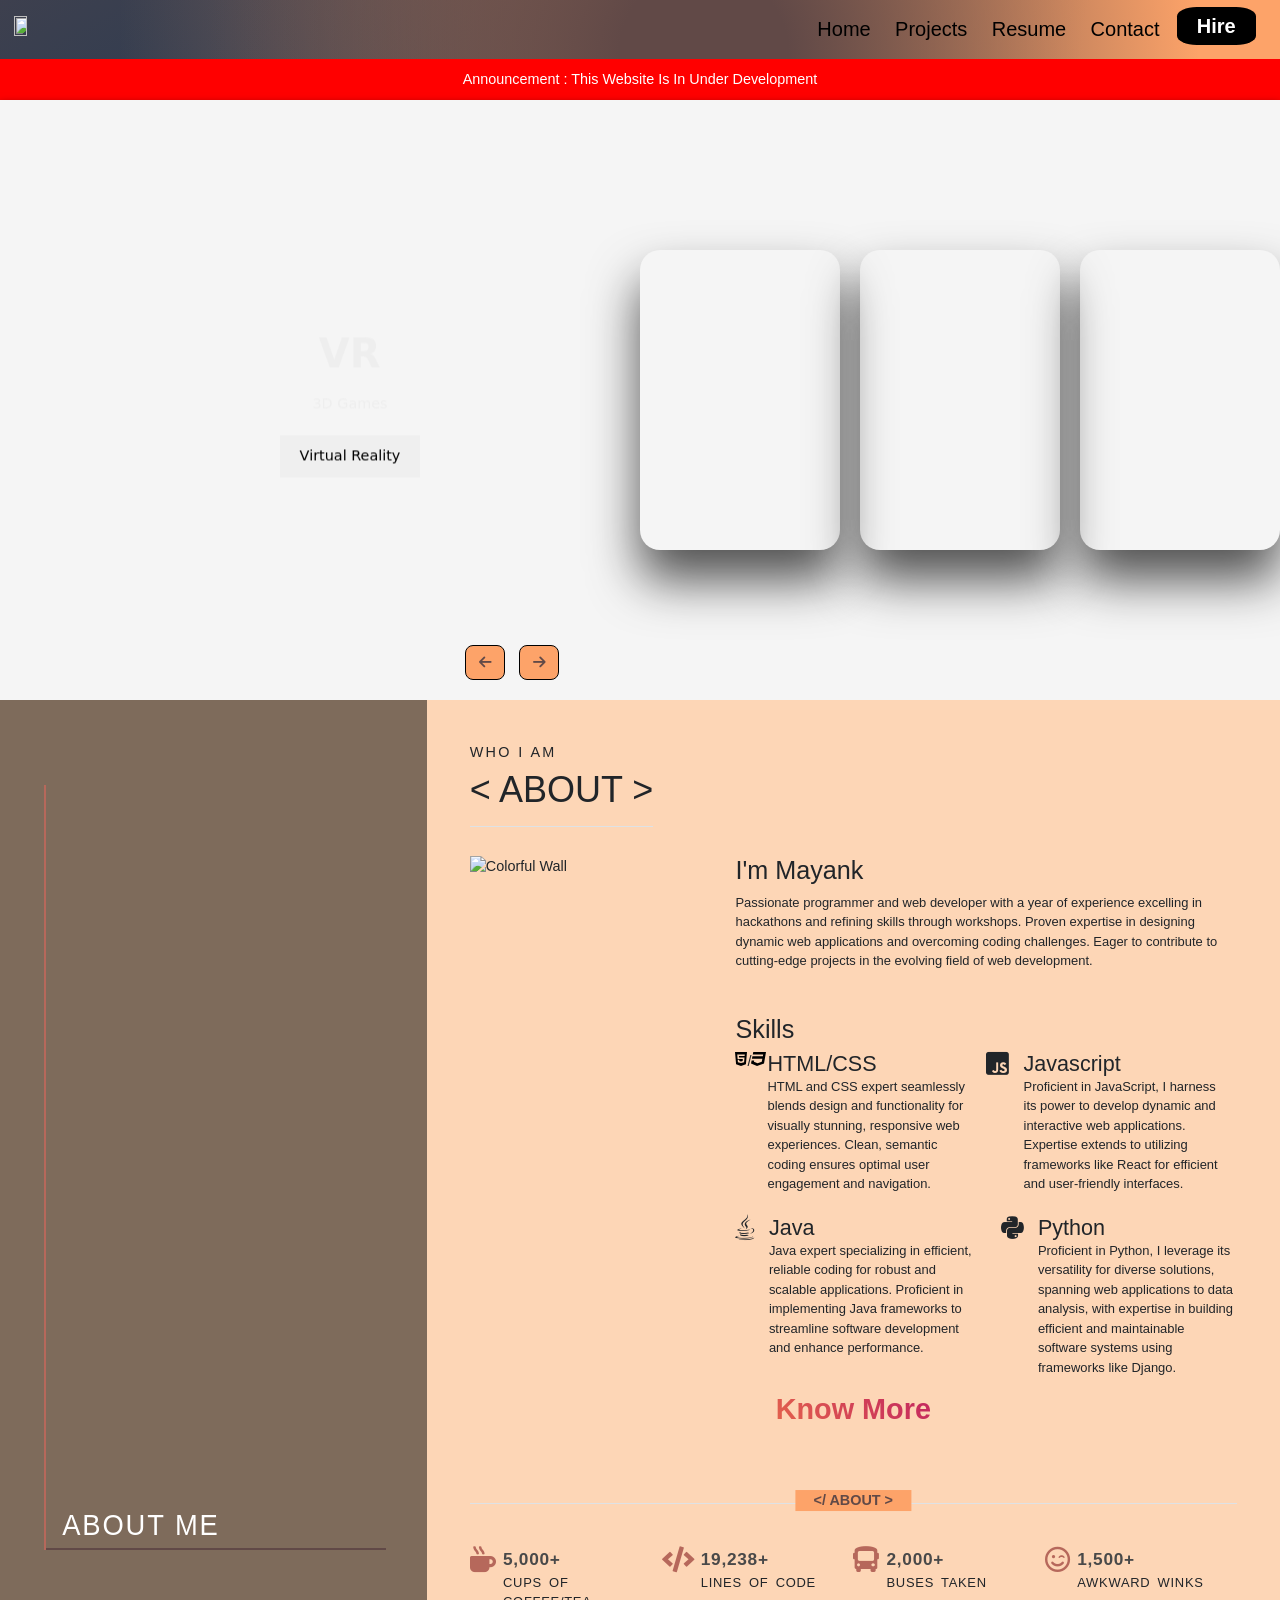
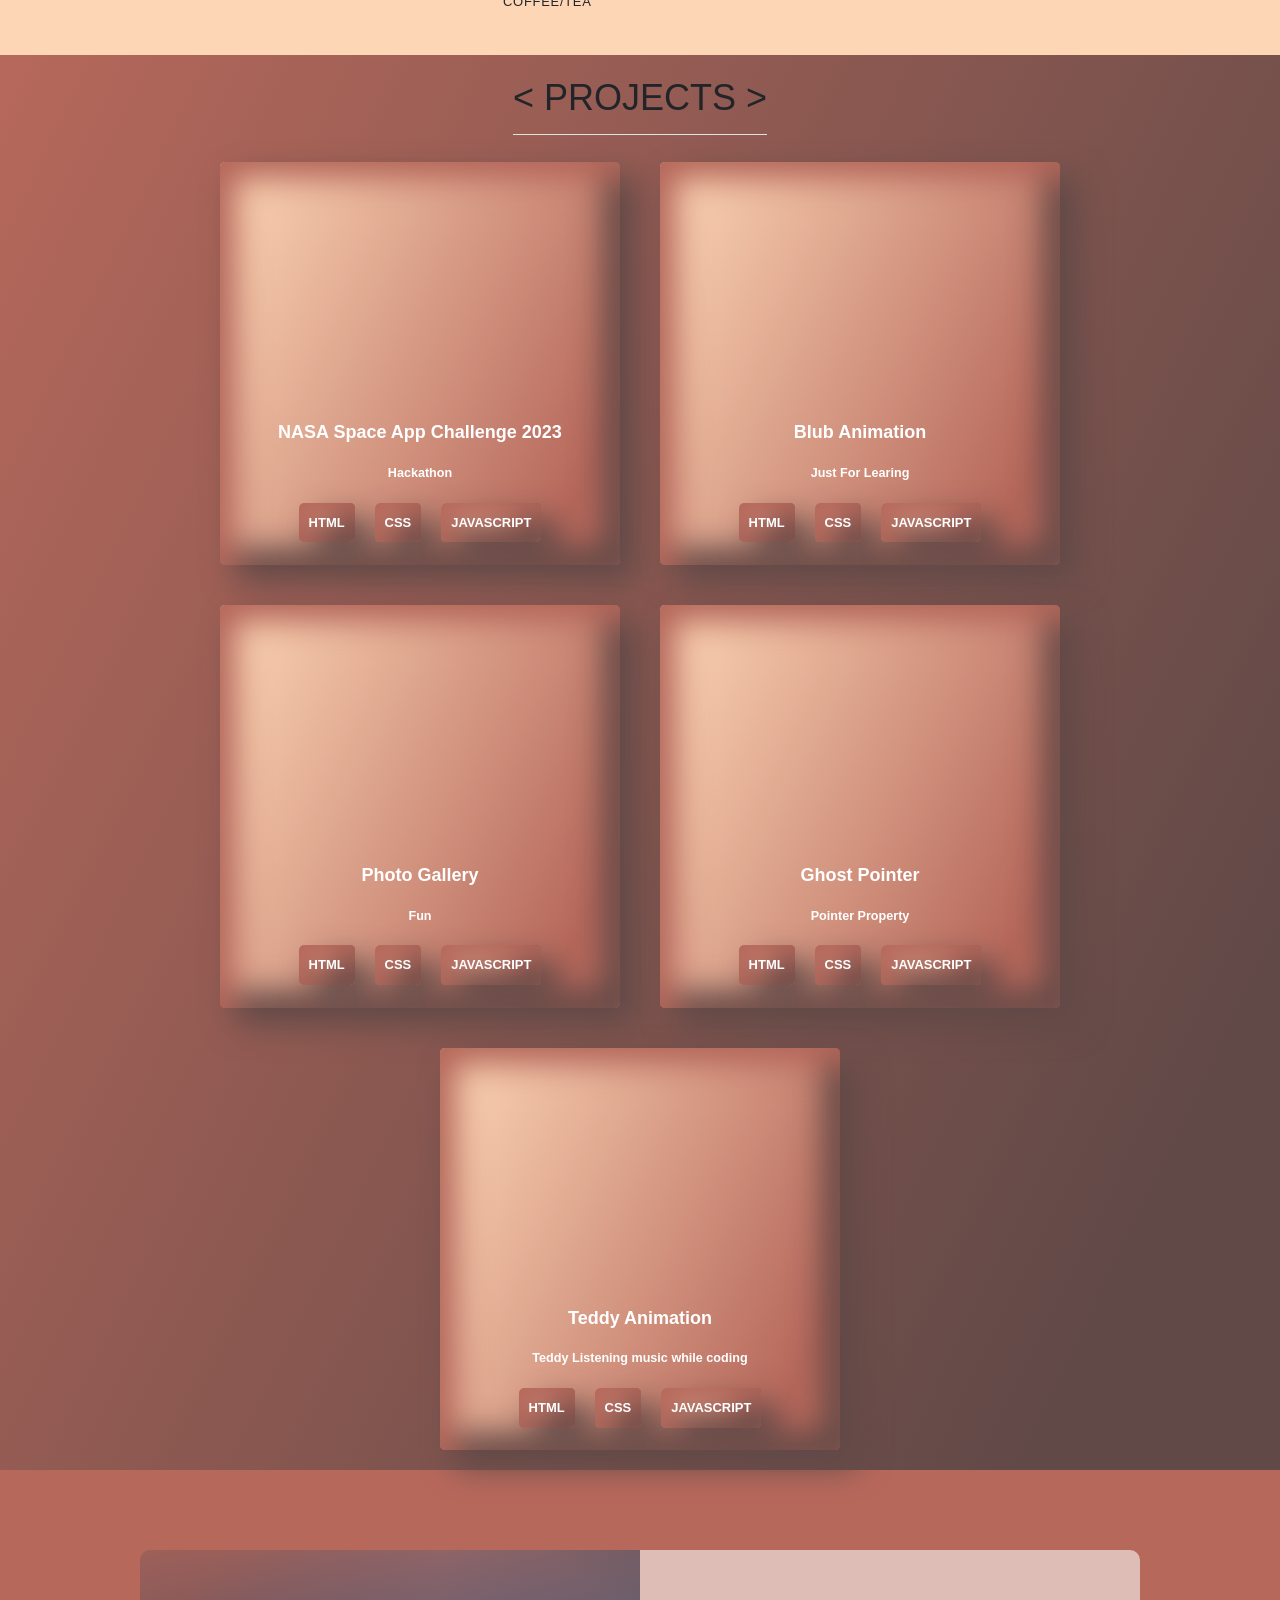
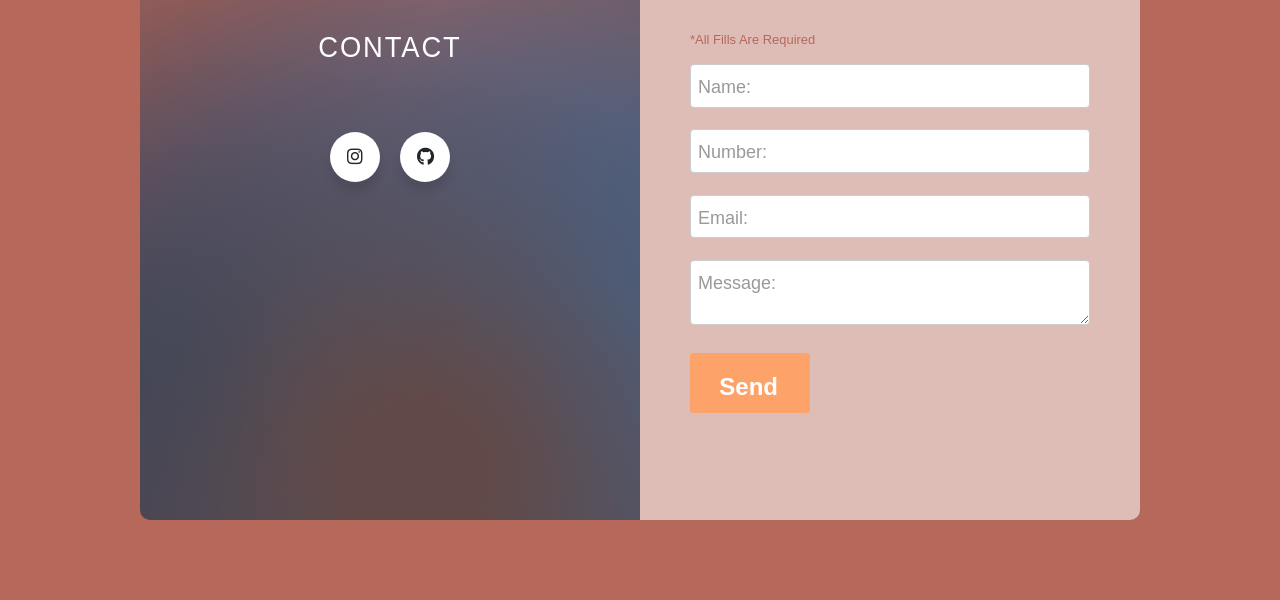
==== index.html @ 1cd072a1 "Add files via upload" ====
<!DOCTYPE html>
<html lang="en">

<head>
    <title>My Portfolio</title>
    <meta charset="UTF-8">
    <meta name="author" content="Mayank Kulkarni">
    <meta name="viewport" content="width=device-width, initial-scale=1.0">
    <link rel="stylesheet" href="/style.css">

    <meta name="description" content="Create an image slider with HTML, CSS and JavaScript" />
    <meta name="keywords" content="image slider, carousel, codepen, css, js" />

    <!--bootstrap mob _ lap _ desk _ tab  -->
    <link rel="stylesheet" href="https://maxcdn.bootstrapcdn.com/bootstrap/4.5.2/css/bootstrap.min.css">
    <script src="https://ajax.googleapis.com/ajax/libs/jquery/3.5.1/jquery.min.js"></script>
    <script src="https://cdnjs.cloudflare.com/ajax/libs/popper.js/1.16.0/umd/popper.min.js"></script>
    <script src="https://maxcdn.bootstrapcdn.com/bootstrap/4.5.2/js/bootstrap.min.js"></script>

    <link rel="stylesheet" href="https://cdnjs.cloudflare.com/ajax/libs/font-awesome/6.5.0/css/all.min.css"
        integrity="sha512-Avb2QiuDEEvB4bZJYdft2mNjVShBftLdPG8FJ0V7irTLQ8Uo0qcPxh4Plq7G5tGm0rU+1SPhVotteLpBERwTkw=="
        crossorigin="anonymous" referrerpolicy="no-referrer" />

    <!--for icons   -->
    <script src="https://kit.fontawesome.com/2389a535bb.js" crossorigin="anonymous"></script>
    <link rel="stylesheet" href="https://cdnjs.cloudflare.com/ajax/libs/font-awesome/5.15.3/css/all.min.css">

</head>

<body>
    <script src="/javascript/script.js"></script>

    <!-- loader -->
    <!-- <div class="content">
      <img src="https://picsum.photos/300/300/?random" />
    </div> -->

    <div class="loader-wrapper">
        <span class="loader"><span class="loader-inner"></span></span>
    </div>

    <script>
        $(window).on("load", function () {
            $(".loader-wrapper").fadeOut("slow");
        });
    </script>
    <!-- loader ends -->


    <nav class="navbar navbar-expand-md">
        <!-- Brand -->
        <img class="nav-image" src="/image/logo-black.png" <a class="navbar-brand" href="#"></a>

        <!-- Toggler/collapsible button -->
        <button style="color:black;" class="navbar-toggler" type="button" data-toggle="collapse"
            data-target="#collapsibleNavbar">
            <i class="fa-solid fa-bars"></i>
        </button>

        <!-- Navbar links -->
        <div class="collapse navbar-collapse" id="collapsibleNavbar" style="color:black;">
            <ul class="navbar-nav">
                <li class="nav-item">
                    <a class="nav-link" href="/h t m l/4 0 4.html">Home</a>
                </li>
                <li class="nav-item">
                    <a class="nav-link" href="/h t m l/4 0 4.html">Projects</a>
                </li>
                <!-- <li class="nav-item">
                    <a class="nav-link" href="/404.html">Blog</a>
                </li> -->
                <li class="nav-item">
                    <a class="nav-link" href="/h t m l/4 0 4.html">Resume</a>
                </li>
                <li class="nav-item">
                    <a class="nav-link" href="/h t m l/4 0 4.html">Contact</a>
                </li>
                <li class="nav-item" style="text-align: center;">
                    <a class="nav-link" href="/h t m l/4 0 4.html"
                        style="background-color: black;border-radius: 25%;padding:4px 20px;color:white;"><b>Hire</b></a>
                </li>
            </ul>
        </div>
    </nav>
    <!--a  -->
    <div id="hideDiv">
        Announcement : This Website Is In Under Development
    </div>


    <header>

        <!-- Video from coverr.co -->
        <!-- <video class="video-bg" autoplay muted loop>
            <source src="/video/VID_20231202_081015~2.mp4" type="video/mp4" />
            <source src="/video/VID_20231202_081015~2.mp4" type="video/webm" />
        </video> -->
        <div class="slider-overflow">
            <div class="container-slider">

                <div class="slide-slider">


                    <!-- <div class="item-slider" style="background-image: url(/image/head.jpg);">
                    <div class="content-slider">
                        <div class="name">Switzerland</div>
                        <div class="des">Black color wow</div>
                        <button>Web-Developer</button>
                    </div>
                </div> -->
                    <div class="item-slider" style="background-image: url(/image/head2.jpg);">
                        <div class="content-slider">
                            <div class="name">AI</div>
                            <div class="des">Machine Learning</div>
                            <button>Artificial Intelligence</button>
                        </div>
                    </div>
                    <div class="item-slider" style="background-image: url(/image/head3.jpg);">
                        <div class="content-slider">
                            <div class="name">VR</div>
                            <div class="des">3D Games</div>
                            <button>Virtual Reality</button>
                        </div>
                    </div>
                    <div class="item-slider" style="background-image: url(/image/head4.jpg);">
                        <div class="content-slider">
                            <div class="name">Python</div>
                            <div class="des">Task Automation/Website/Software/etc</div>
                            <button>Web-Developer</button>
                        </div>
                    </div>
                    <div class="item-slider" style="background-image: url(/image/head5.jpg">
                        <div class="content-slider">
                            <div class="name">Web-Development</div>
                            <div class="des">Front-End</div>
                            <button>Web-Development Front-End</button>
                        </div>
                    </div>
                    <div class="item-slider" style="background-image: url(/image/head6.jpg);">
                        <div class="content-slider">
                            <div class="name">Web-Development</div>
                            <div class="des">Back-End</div>
                            <button>Web-Development Back-End</button>
                        </div>
                    </div>
                    <div class="item-slider" style="background-image: url(/image/head6.jpeg);">
                        <div class="content-slider">
                            <div class="name">Java</div>
                            <div class="des">Chat Bot</div>
                            <!-- <button>Web-Developer</button> -->
                        </div>
                    </div>
                    <div class="item-slider" style="background-image: url(/image/head7.jpeg);">
                        <div class="content-slider">
                            <div class="name">Js</div>
                            <div class="des">Website/AI/etc</div>
                            <button>JavaScript</button>
                        </div>
                    </div>
                    <!-- <div class="item-slider" style="background-image: url(/image/head8.jpeg);">
                    <div class="content-slider">
                        <div class="name">Black Face</div>
                        <div class="des">Black color wow</div>
                        <button>Web-Developer</button>
                    </div>
                </div> -->

                </div>

                <div class="button-slider">
                    <button class="prev"><i class="fa-solid fa-arrow-left"></i></button>
                    <button class="next"><i class="fa-solid fa-arrow-right"></i></button>
                </div>

            </div>
            <script>
                let next = document.querySelector('.next')
                let prev = document.querySelector('.prev')

                next.addEventListener('click', function () {
                    let items = document.querySelectorAll('.item-slider')
                    document.querySelector('.slide-slider').appendChild(items[0])
                })

                prev.addEventListener('click', function () {
                    let items = document.querySelectorAll('.item-slider')
                    document.querySelector('.slide-slider').prepend(items[items.length - 1]) // here the length of items = 6
                })


                let autoSlideInterval;

                function startAutoSlide() {
                    autoSlideInterval = setInterval(function () {
                        let items = document.querySelectorAll('.item-slider')
                        document.querySelector('.slide-slider').appendChild(items[0])
                    }, 3000); // Change the interval as needed (in milliseconds)
                }

                function stopAutoSlide() {
                    clearInterval(autoSlideInterval);
                }

                // Start auto-slide when the page loads
                startAutoSlide();

                // Stop auto-slide when the user interacts with the slider
                document.querySelector('.slide-slider').addEventListener('mouseover', stopAutoSlide);
                document.querySelector('.slide-slider').addEventListener('mouseout', startAutoSlide);
            </script>
        </div>
    </header>



    <!-- about me -->
    <section class="about-section">
        <div class="container2-fluid p-0">
            <div class="row no-gutters position-relative">
                <div class="left-header d-none d-lg-block col-lg-3 col-xl-4">
                    <div class="v-center-box d-flex align-items-end text-uppercase">
                        <h2 class="mb-0">About Me</h2>
                    </div>
                </div>
                <div class="col-lg-9 col-xl-8">
                    <div class="main-content p-5">
                        <div class="main-header mb-4">
                            <h6 class="sub-heading text-uppercase d-block mb-2">Who I am</h6>
                            <h1 class="main-heading d-inline-block text-uppercase pb-3 border-bottom">&lt; About &gt;
                            </h1>
                        </div>

                        <div class="row mb-5">
                            <div class="mb-5 mb-sm-4 col-md-4">
                                <img src="/image/my-1.jpg" alt="Colorful Wall">
                            </div>
                            <div class="col-md-8">
                                <div class="about__text mb-5 mb-sm-4 mb-md-4">
                                    <h3>I'm Mayank</h3>
                                    <p class="m-0">Passionate programmer and web developer with
                                        a year of experience excelling in hackathons and refining
                                        skills through workshops. Proven expertise in designing
                                        dynamic web applications and overcoming coding
                                        challenges. Eager to contribute to cutting-edge projects
                                        in the evolving field of web development.</p>
                                </div>
                                <br>
                                <div class="about__skills">
                                    <h3>Skills</h3>
                                    <div class="row no-gutters mb-0 mb-sm-4">

                                        <div class="mb-4 mb-sm-0 pr-sm-3 col-sm-6">
                                            <div class="media">
                                                <svg xmlns="http://www.w3.org/2000/svg" height="16" width="12"
                                                    viewBox="0 0 384 512">
                                                    <!--!Font Awesome Free 6.5.1 by @fontawesome - https://fontawesome.com License - https://fontawesome.com/license/free Copyright 2023 Fonticons, Inc.-->
                                                    <path
                                                        d="M0 32l34.9 395.8L191.5 480l157.6-52.2L384 32H0zm308.2 127.9H124.4l4.1 49.4h175.6l-13.6 148.4-97.9 27v.3h-1.1l-98.7-27.3-6-75.8h47.7L138 320l53.5 14.5 53.7-14.5 6-62.2H84.3L71.5 112.2h241.1l-4.4 47.7z" />
                                                </svg>/<svg xmlns="http://www.w3.org/2000/svg" height="16" width="16"
                                                    viewBox="0 0 512 512">
                                                    <!--!Font Awesome Free 6.5.1 by @fontawesome - https://fontawesome.com License - https://fontawesome.com/license/free Copyright 2023 Fonticons, Inc.-->
                                                    <path
                                                        d="M480 32l-64 368-223.3 80L0 400l19.6-94.8h82l-8 40.6L210 390.2l134.1-44.4 18.8-97.1H29.5l16-82h333.7l10.5-52.7H56.3l16.3-82H480z" />
                                                </svg>
                                                <div class="media-body">
                                                    <h4 class="m-0">HTML/CSS</h4>
                                                    <p class="m-0">
                                                        HTML and CSS expert seamlessly blends design and
                                                        functionality for visually stunning, responsive
                                                        web experiences. Clean, semantic coding ensures
                                                        optimal user engagement and navigation.</p>
                                                </div>
                                            </div>
                                        </div>


                                        <div class="mb-4 mb-sm-0 pr-sm-3 col-sm-6">
                                            <div class="media">
                                                <i class="fab fa-js-square icon-18 mr-3"></i>
                                                <div class="media-body">
                                                    <h4 class="m-0">Javascript</h4>
                                                    <p class="m-0">Proficient in JavaScript, I harness its
                                                        power to develop dynamic and interactive web
                                                        applications. Expertise extends to utilizing
                                                        frameworks like React for efficient and user-friendly
                                                        interfaces.</p>
                                                </div>
                                            </div>
                                        </div>


                                    </div>

                                    <div class="row no-gutters mb-0 mb-sm-4">
                                        <div class="mb-4 mb-sm-0 pr-sm-3 col-sm-6">
                                            <div class="media">
                                                <i class="fa-brands fa-java icon-18 mr-3"></i>
                                                <div class="media-body">
                                                    <h4 class="m-0">Java</h4>
                                                    <p class="m-0">Java expert specializing in efficient, reliable
                                                        coding for robust and scalable applications. Proficient in
                                                        implementing Java frameworks to streamline software development
                                                        and enhance performance.</p>
                                                </div>
                                            </div>
                                        </div>
                                        <div class="mb-0 pl-sm-3 col-sm-6">
                                            <div class="media">
                                                <i class="fa-brands fa-python icon-18 mr-3"></i>
                                                <div class="media-body">
                                                    <h4 class="m-0">Python</h4>
                                                    <p class="m-0">
                                                        Proficient in Python, I leverage its versatility for diverse
                                                        solutions, spanning web applications to data analysis, with
                                                        expertise in building efficient and maintainable software
                                                        systems using frameworks like Django.
                                                    </p>
                                                </div>
                                            </div>
                                        </div>


                                    </div>
                                </div>
                            </div>
                            <div style="margin:auto;margin-top: -5%;">
                                <a href="/about.html" class="button b-red">Know More</a>
                                <style>
                                    .b-red,
                                    .b-red {
                                        background: rgba(234, 110, 72, 1);
                                        background: -moz-linear-gradient(45deg, rgba(234, 110, 72, 1) 0%, rgba(188, 26, 99, 1) 100%);
                                        background: -webkit-gradient(left bottom, right top, color-stop(0%, rgba(234, 110, 72, 1)), color-stop(100%, rgba(188, 26, 99, 1)));
                                        background: -webkit-linear-gradient(45deg, rgba(234, 110, 72, 1) 0%, rgba(188, 26, 99, 1) 100%);
                                        background: -o-linear-gradient(45deg, rgba(234, 110, 72, 1) 0%, rgba(188, 26, 99, 1) 100%);
                                        background: -ms-linear-gradient(45deg, rgba(234, 110, 72, 1) 0%, rgba(188, 26, 99, 1) 100%);
                                        background: linear-gradient(45deg, rgba(234, 110, 72, 1) 0%, rgba(188, 26, 99, 1) 100%);
                                        filter: progid:DXImageTransform.Microsoft.gradient(startColorstr='#ea6e48', endColorstr='#bc1a63', GradientType=1);
                                    }

                                    .button {
                                        display: inline-block;
                                        position: relative;
                                        border-radius: 3px;
                                        text-decoration: none;
                                        padding: .5em;
                                        margin: .5em;
                                        font-size: 2em;
                                        font-weight: bold;
                                        transition: all .5s;
                                        -webkit-background-clip: text;
                                        -webkit-text-fill-color: transparent;
                                    }

                                    .button:hover {
                                        text-shadow: 0px 0px 0px rgba(255, 255, 255, .75);
                                    }

                                    .button:hover:after {
                                        left: 100%;
                                        top: 100%;
                                        bottom: 100%;
                                        right: 100%;
                                    }

                                    .button:before {
                                        content: '';
                                        display: block;
                                        position: absolute;
                                        left: 0;
                                        top: 0;
                                        bottom: 0;
                                        right: 0;
                                        z-index: -1;
                                        border-radius: 5px;
                                        transition: all .5s;
                                    }

                                    .button:after {
                                        content: '';
                                        display: block;
                                        position: absolute;
                                        left: 2px;
                                        top: 2px;
                                        bottom: 2px;
                                        right: 2px;
                                        z-index: -1;
                                        border-radius: 5px;
                                        transition: all .5s;
                                    }

                                    /*END BASE BUTTON*/
                                    /*ROTATE*/
                                    .rot-360-noscoop:hover {
                                        filter: hue-rotate(360deg);
                                        transform: rotate(360deg);
                                    }

                                    .rot-135:hover {
                                        filter: hue-rotate(135deg);
                                    }

                                    .rot-90:hover {
                                        filter: hue-rotate(90deg);
                                    }

                                    /*END ROTATE*/
                                </style>
                            </div>
                        </div>

                        <div class="about-data">
                            <div class="row no-gutters pt-5 border-top">
                                <div class="mb-4 mb-md-0 pr-sm-3 p-md-0 col-sm-6 col-md-3">
                                    <div class="media">
                                        <i class="fas fa-mug-hot icon-18 mr-2"></i>
                                        <div class="media-body">
                                            <p class="data-number m-0 font-weight-bold">5,000+</p>
                                            <p class="m-0 text-uppercase">Cups of coffee/Tea</p>
                                        </div>
                                    </div>
                                </div>

                                <div class="mb-4 mb-md-0 pl-sm-3 p-md-0 col-sm-6 col-md-3">
                                    <div class="media">
                                        <i class="fas fa-code icon-18 mr-2"></i>
                                        <div class="media-body">
                                            <p class="data-number m-0 font-weight-bold">19,238+</p>
                                            <p class="m-0 text-uppercase">Lines of code</p>
                                        </div>
                                    </div>
                                </div>

                                <div class="mb-4 mb-md-0 pr-sm-3 p-md-0 col-sm-6 col-md-3">
                                    <div class="media">
                                        <i class="fas fa-bus icon-18 mr-2"></i>
                                        <div class="media-body">
                                            <p class="data-number m-0 font-weight-bold">2,000+</p>
                                            <p class="m-0 text-uppercase">Buses taken</p>
                                        </div>
                                    </div>
                                </div>

                                <div class="mb-4 mb-md-0 pl-sm-3 p-md-0 col-sm-6 col-md-3">
                                    <div class="media">
                                        <i class="far fa-smile-wink icon-18 mr-2"></i>
                                        <div class="media-body">
                                            <p class="data-number m-0 font-weight-bold">1,500+</p>
                                            <p class="m-0 text-uppercase">Awkward winks</p>
                                        </div>
                                    </div>
                                </div>
                            </div>
                        </div>
                    </div>
                </div>
            </div>
        </div>
    </section>


    <!--news   -->
    <!-- <header class="headera" id="home">
                            <div class="container flex" id="newsection2" style="">
                                <div class="texta">
                                    <h1 class="mb" style="" data-aos="zoom-out-right">

                                        <span></span> Fitness<br>
                                        <p style="font-size: 14px;color: #7faf27;">Unisex Gym</p>
                                    </h1>

                                    <p class="mb">
                                    <h3 data-aos="fade-up" data-aos-duration="3000">Start Your Transformation Journey</h3><br>
                                    <p data-aos="fade-up" data-aos-duration="3000">Get in shape and build strength at Hulk Fitness,<br> the
                                        leading gym conveniently located at the centre of Nashik</p>
                                    </p>
                                </div>

                                <div class="visual" data-aos="zoom-out-left" data-aos-duration="1800">
                                    <img src="/image/black-face.jpeg" alt="" />
                                </div>
                            </div>
                        </header>

                        <style>

                        </style> -->


    <!--  -->

    <!-- projects -->
    <div class="projects">

        <br>
        <h1 class="main-heading d-inline-block text-uppercase pb-3 border-bottom">&lt; Projects &gt;
        </h1>
        <br>
        <div class="product-container">




            <div class="product-card">
                <video class="miniiframe" autoplay muted loop height="250">
                    <source src="/video/nasa-web.mp4" type="video/mp4" />
                </video>
                <h3 class="product-name">NASA Space App Challenge 2023</h3>
                <p class="product-description">Hackathon</p>
                <div class="product-price">
                    <p class="des-background">HTML</p>
                    <p class="des-background">CSS</p>
                    <p class="des-background">JAVASCRIPT</p>
                </div>
                <!-- <button class="add-to-cart-button">Add to Cart</button> -->
            </div>





            <div class="product-card">
                <video class="miniiframe" autoplay muted loop height="250">
                    <source src="/video/Light-Bulbs.mp4" type="video/mp4" />
                </video>
                <h3 class="product-name">Blub Animation</h3>
                <p class="product-description">Just For Learing </p>
                <div class="product-price">
                    <p class="des-background">HTML</p>
                    <p class="des-background">CSS</p>
                    <p class="des-background">JAVASCRIPT</p>
                </div>
                <!-- <button class="add-to-cart-button">Add to Cart</button> -->
            </div>






            <div class="product-card">
                <video class="miniiframe" autoplay muted loop height="250">
                    <source src="/video/Photo-Gallery.mp4" type="video/mp4" />
                </video>
                <h3 class="product-name">Photo Gallery</h3>
                <p class="product-description">Fun</p>
                <div class="product-price">
                    <p class="des-background">HTML</p>
                    <p class="des-background">CSS</p>
                    <p class="des-background">JAVASCRIPT</p>
                </div>
                <!-- <button class="add-to-cart-button">Add to Cart</button> -->
            </div>






            <div class="product-card">
                <video class="miniiframe" autoplay muted loop height="250">
                    <source src="/video/Ghost-pointer.mp4" type="video/mp4" />
                </video>
                <h3 class="product-name">Ghost Pointer</h3>
                <p class="product-description">Pointer Property</p>
                <div class="product-price">
                    <p class="des-background">HTML</p>
                    <p class="des-background">CSS</p>
                    <p class="des-background">JAVASCRIPT</p>
                </div>
                <!-- <button class="add-to-cart-button">Add to Cart</button> -->
            </div>





            <div class="product-card">
                <video class="miniiframe" autoplay muted loop height="250">
                    <source src="/video/Cutiess.mp4" type="video/mp4" />
                </video>
                <h3 class="product-name">Teddy Animation</h3>
                <p class="product-description">Teddy Listening music while coding</p>
                <div class="product-price">
                    <p class="des-background">HTML</p>
                    <p class="des-background">CSS</p>
                    <p class="des-background">JAVASCRIPT</p>
                </div>

                <!-- <button class="add-to-cart-button">Add to Cart</button> -->
            </div>




        </div>

    </div>
    <!-- End #projects -->















    <!--contact form  -->
    <!-- connecting to google sheet -->
    <section id="contact">
        <div class="contact-box">
            <div class="contact-links">
                <h2>CONTACT</h2>
                <div class="links">
                    <ul class="wrapper">
                        <!-- <li class="icon facebook">
                            <span class="tooltip">Facebook</span>
                            <span><i class="fab fa-facebook-f"></i></span>
                        </li> -->
                        <!-- <li class="icon twitter">
                            <span class="tooltip">Twitter</span>
                            <span><i class="fab fa-twitter"></i></span>
                        </li> -->
                        <li class="icon instagram">
                            <span class="tooltip">Instagram</span>
                            <span><i class="fab fa-instagram"></i></span>
                        </li>
                        <li class="icon github">
                            <span class="tooltip">Github</span>
                            <span><i class="fab fa-github"></i></span>
                        </li>
                        <!-- <li class="icon youtube">
                            <span class="tooltip">Youtube</span>
                            <span><i class="fab fa-youtube"></i></span>
                        </li> -->
                    </ul>
                </div>
            </div>
            <div class="contact-form-wrapper">
                <form method="post"
                    action="https://script.google.com/macros/s/AKfycbz3RBZ1AFLpLru2AJV7ikt9gxumPbgsKkBOf5SFwBavPl4-Lk7_MYKRC795fRCeOEGv/exec"
                    name="contact-form">
                    <p style="color:#b6685b ;">*All Fills Are Required</p>
                    <div class="form-item">
                        <input type="text" name="your-name" required>
                        <label>Name:</label>
                    </div><br>
                    <div class="form-item">
                        <input type="text" name="your-number" required>
                        <label>Number:</label>
                    </div><br>
                    <div class="form-item">
                        <input type="email" name="your-email" required>
                        <label>Email:</label>
                    </div><br>
                    <div class="form-item">
                        <textarea class="" name="message" required></textarea>
                        <label>Message:</label>
                    </div><br>
                    <button class="loading-button" type="submit"><span>Send</span></button>

                    <script>const button = document.getElementsByClassName("loading-button")[0];
                        button.addEventListener("click", function () {
                            button.classList.add("loading");
                            // simulate getting something from the server
                            setTimeout(function () {
                                button.classList.remove("loading");
                                button.classList.add("success");

                                setTimeout(function () {
                                    button.classList.remove("success");
                                }, 2000);
                            }, 3000);
                        });</script>
                </form>
            </div>
        </div>
    </section>

    <script src="/javascript/Google Sheet.js"></script>


    <!-- <blockquote class="instagram-media" data-instgrm-captioned data-instgrm-permalink="https://www.instagram.com/p/Ct6xo6lt3IQ/?utm_source=ig_embed&amp;utm_campaign=loading" data-instgrm-version="14" style=" background:#FFF; border:0; border-radius:3px; box-shadow:0 0 1px 0 rgba(0,0,0,0.5),0 1px 10px 0 rgba(0,0,0,0.15); margin: 1px; max-width:540px; min-width:326px; padding:0; width:99.375%; width:-webkit-calc(100% - 2px); width:calc(100% - 2px);"><div style="padding:16px;"> <a href="https://www.instagram.com/p/Ct6xo6lt3IQ/?utm_source=ig_embed&amp;utm_campaign=loading" style=" background:#FFFFFF; line-height:0; padding:0 0; text-align:center; text-decoration:none; width:100%;" target="_blank"> <div style=" display: flex; flex-direction: row; align-items: center;"> <div style="background-color: #F4F4F4; border-radius: 50%; flex-grow: 0; height: 40px; margin-right: 14px; width: 40px;"></div> <div style="display: flex; flex-direction: column; flex-grow: 1; justify-content: center;"> <div style=" background-color: #F4F4F4; border-radius: 4px; flex-grow: 0; height: 14px; margin-bottom: 6px; width: 100px;"></div> <div style=" background-color: #F4F4F4; border-radius: 4px; flex-grow: 0; height: 14px; width: 60px;"></div></div></div><div style="padding: 19% 0;"></div> <div style="display:block; height:50px; margin:0 auto 12px; width:50px;"><svg width="50px" height="50px" viewBox="0 0 60 60" version="1.1" xmlns="https://www.w3.org/2000/svg" xmlns:xlink="https://www.w3.org/1999/xlink"><g stroke="none" stroke-width="1" fill="none" fill-rule="evenodd"><g transform="translate(-511.000000, -20.000000)" fill="#000000"><g><path d="M556.869,30.41 C554.814,30.41 553.148,32.076 553.148,34.131 C553.148,36.186 554.814,37.852 556.869,37.852 C558.924,37.852 560.59,36.186 560.59,34.131 C560.59,32.076 558.924,30.41 556.869,30.41 M541,60.657 C535.114,60.657 530.342,55.887 530.342,50 C530.342,44.114 535.114,39.342 541,39.342 C546.887,39.342 551.658,44.114 551.658,50 C551.658,55.887 546.887,60.657 541,60.657 M541,33.886 C532.1,33.886 524.886,41.1 524.886,50 C524.886,58.899 532.1,66.113 541,66.113 C549.9,66.113 557.115,58.899 557.115,50 C557.115,41.1 549.9,33.886 541,33.886 M565.378,62.101 C565.244,65.022 564.756,66.606 564.346,67.663 C563.803,69.06 563.154,70.057 562.106,71.106 C561.058,72.155 560.06,72.803 558.662,73.347 C557.607,73.757 556.021,74.244 553.102,74.378 C549.944,74.521 548.997,74.552 541,74.552 C533.003,74.552 532.056,74.521 528.898,74.378 C525.979,74.244 524.393,73.757 523.338,73.347 C521.94,72.803 520.942,72.155 519.894,71.106 C518.846,70.057 518.197,69.06 517.654,67.663 C517.244,66.606 516.755,65.022 516.623,62.101 C516.479,58.943 516.448,57.996 516.448,50 C516.448,42.003 516.479,41.056 516.623,37.899 C516.755,34.978 517.244,33.391 517.654,32.338 C518.197,30.938 518.846,29.942 519.894,28.894 C520.942,27.846 521.94,27.196 523.338,26.654 C524.393,26.244 525.979,25.756 528.898,25.623 C532.057,25.479 533.004,25.448 541,25.448 C548.997,25.448 549.943,25.479 553.102,25.623 C556.021,25.756 557.607,26.244 558.662,26.654 C560.06,27.196 561.058,27.846 562.106,28.894 C563.154,29.942 563.803,30.938 564.346,32.338 C564.756,33.391 565.244,34.978 565.378,37.899 C565.522,41.056 565.552,42.003 565.552,50 C565.552,57.996 565.522,58.943 565.378,62.101 M570.82,37.631 C570.674,34.438 570.167,32.258 569.425,30.349 C568.659,28.377 567.633,26.702 565.965,25.035 C564.297,23.368 562.623,22.342 560.652,21.575 C558.743,20.834 556.562,20.326 553.369,20.18 C550.169,20.033 549.148,20 541,20 C532.853,20 531.831,20.033 528.631,20.18 C525.438,20.326 523.257,20.834 521.349,21.575 C519.376,22.342 517.703,23.368 516.035,25.035 C514.368,26.702 513.342,28.377 512.574,30.349 C511.834,32.258 511.326,34.438 511.181,37.631 C511.035,40.831 511,41.851 511,50 C511,58.147 511.035,59.17 511.181,62.369 C511.326,65.562 511.834,67.743 512.574,69.651 C513.342,71.625 514.368,73.296 516.035,74.965 C517.703,76.634 519.376,77.658 521.349,78.425 C523.257,79.167 525.438,79.673 528.631,79.82 C531.831,79.965 532.853,80.001 541,80.001 C549.148,80.001 550.169,79.965 553.369,79.82 C556.562,79.673 558.743,79.167 560.652,78.425 C562.623,77.658 564.297,76.634 565.965,74.965 C567.633,73.296 568.659,71.625 569.425,69.651 C570.167,67.743 570.674,65.562 570.82,62.369 C570.966,59.17 571,58.147 571,50 C571,41.851 570.966,40.831 570.82,37.631"></path></g></g></g></svg></div><div style="padding-top: 8px;"> <div style=" color:#3897f0; font-family:Arial,sans-serif; font-size:14px; font-style:normal; font-weight:550; line-height:18px;">View this post on Instagram</div></div><div style="padding: 12.5% 0;"></div> <div style="display: flex; flex-direction: row; margin-bottom: 14px; align-items: center;"><div> <div style="background-color: #F4F4F4; border-radius: 50%; height: 12.5px; width: 12.5px; transform: translateX(0px) translateY(7px);"></div> <div style="background-color: #F4F4F4; height: 12.5px; transform: rotate(-45deg) translateX(3px) translateY(1px); width: 12.5px; flex-grow: 0; margin-right: 14px; margin-left: 2px;"></div> <div style="background-color: #F4F4F4; border-radius: 50%; height: 12.5px; width: 12.5px; transform: translateX(9px) translateY(-18px);"></div></div><div style="margin-left: 8px;"> <div style=" background-color: #F4F4F4; border-radius: 50%; flex-grow: 0; height: 20px; width: 20px;"></div> <div style=" width: 0; height: 0; border-top: 2px solid transparent; border-left: 6px solid #f4f4f4; border-bottom: 2px solid transparent; transform: translateX(16px) translateY(-4px) rotate(30deg)"></div></div><div style="margin-left: auto;"> <div style=" width: 0px; border-top: 8px solid #F4F4F4; border-right: 8px solid transparent; transform: translateY(16px);"></div> <div style=" background-color: #F4F4F4; flex-grow: 0; height: 12px; width: 16px; transform: translateY(-4px);"></div> <div style=" width: 0; height: 0; border-top: 8px solid #F4F4F4; border-left: 8px solid transparent; transform: translateY(-4px) translateX(8px);"></div></div></div> <div style="display: flex; flex-direction: column; flex-grow: 1; justify-content: center; margin-bottom: 24px;"> <div style=" background-color: #F4F4F4; border-radius: 4px; flex-grow: 0; height: 14px; margin-bottom: 6px; width: 224px;"></div> <div style=" background-color: #F4F4F4; border-radius: 4px; flex-grow: 0; height: 14px; width: 144px;"></div></div></a><p style=" color:#c9c8cd; font-family:Arial,sans-serif; font-size:14px; line-height:17px; margin-bottom:0; margin-top:8px; overflow:hidden; padding:8px 0 7px; text-align:center; text-overflow:ellipsis; white-space:nowrap;"><a href="https://www.instagram.com/p/Ct6xo6lt3IQ/?utm_source=ig_embed&amp;utm_campaign=loading" style=" color:#c9c8cd; font-family:Arial,sans-serif; font-size:14px; font-style:normal; font-weight:normal; line-height:17px; text-decoration:none;" target="_blank">A post shared by @mayank_2310_k</a></p></div></blockquote> <script async src="//www.instagram.com/embed.js"></script> -->
    <!-- 
    <main class="subscribe">
      <div class="subscribe-card">
        <h2>Stay up to date!</h2>
        <p>
          Subscribe to our weekly newsletter for <br />
          the latest news and tips.
        </p>

        <form class="form-email" action="https://formsubmit.co/mac.1023.k@gmail.com" method="POST">
           
             <input type="email" name="email" placeholder="Gmail" required>

          <p role="alert" class="error-message">
            *Please enter a valid email address!
          </p>

          <input type="submit" class="send-button" >

        </form>
      </div>
    </main> -->















</body>



</html>
---- style.css ----
/* loader */
.content {
    display: flex;
    justify-content: center;
    align-items: center;
    width: 100%;
    height: 100%;
    /* overflow: hidden;
    position: fixed; */
}

.loader-wrapper {
    z-index: 1; 
    width: 100%;
    height: 100%;
    position: fixed;
    top: 0;
    left: 0;
    background: url("image/black-face.jpeg");
    background-repeat: no-repeat;
    background-size: 100% 100%;
    background-position: center; 
    display: flex;
    justify-content: center;
    align-items: center;
}



@media only screen and (max-width: 600px) {
    .loader-wrapper {
        background: url("image/ezgif.com-video-to-gif.gif");
    }
}



.loader {
    display: inline-block;
    width: 30px;
    height: 30px;
    position: relative;
    border: 4px solid #Fff;
    animation: loader 1s infinite ease;
}

.loader-inner {
    vertical-align: top;
    display: inline-block;
    width: 100%;
    background-color: #fff;
    animation: loader-inner 1s infinite ease-in;
}

@keyframes loader {
    0% {
        transform: rotate(0deg);
    }

    25% {
        transform: rotate(180deg);
    }

    50% {
        transform: rotate(180deg);
    }

    75% {
        transform: rotate(360deg);
    }

    100% {
        transform: rotate(360deg);
    }
}

@keyframes loader-inner {
    0% {
        height: 0%;
    }

    25% {
        height: 0%;
    }

    50% {
        height: 100%;
    }

    75% {
        height: 100%;
    }

    100% {
        height: 0%;
    }
}

/* loader ends */


figure {
    margin: 0
}


figcaption {
    font-family: "Inria Sans";
    color: #555;
}


/* Deomo code */


p {
    font-size: 0.9rem;
}

h1 {
    font-size: 0.5rem;
}

h2 {
    font-size: 0.5rem;
}

figcaption {
    font-size: 0.8rem;
}



@media screen and (min-width: 768px) {
    html {
        font-size: 110%;
    }
}

@media screen and (min-width: 1024px) {
    html {
        font-size: 120%;
    }
}

@media screen and (min-width: 1200px) {
    html {
        font-size: 90%;
    }
}










/* color codes #614947 #b6685b #fda369 #fdd6b6 */
/* navbar code */
.navbar-nav .nav-link {
    color: black;
}

.navbar {
    background:
        radial-gradient(circle at 55% 92%, #614947 0 12%, transparent 70.2%),
        radial-gradient(circle at 94% 72%, #fda369 0 10%, transparent 90.2%),
        radial-gradient(circle at 20% max(78%, 350px), #263a53 0 7%, transparent 90.2%),
        radial-gradient(circle at 0% 0%, #614947 0 40%, transparent 90.2%),
        #614947;
}

.navbar-nav .nav-link:hover {
    color: #ffffff;
}

.nav-image {
    width: 10%;
    height: 2%;
}

li {
    font-size: 20px;
    margin-right: 10px;
}

.navbar-nav {
    margin-left: auto;
}

@media only screen and (max-width: 600px) {
    .nav-image {
        width: 25%;
    }
}





/* background video player code */
:root {
    /* font-size: 10px; */
    --fullGrid: 1 / 1 / -1 / -1;
}

body {
    font-family: "Montserrat", Arial, sans-serif;
    background-color: #fcfcfc;
}

header {
    display: grid;
    grid-template-rows: 100vh;
    overflow: hidden;
    box-shadow: 0 0.2em 0.5em rgba(0, 0, 0, 0.5);
}

.video-bg {
    grid-area: var(--fullGrid);
    min-width: 100%;
    min-height: 100%;
    object-fit: cover;
    z-index: -1;
}

.video-bg::-webkit-media-controls {
    display: none !important;
}

.video-overlay {
    grid-area: var(--fullGrid);
    display: grid;
    justify-content: center;
    align-content: center;
    text-align: center;
    background-color: rgba(0, 0, 0, 0.55);
}

::-moz-selection {
    background-color: rgba(0, 0, 0, 0.75);
    color: #fff;
}

::selection {
    background-color: rgba(0, 0, 0, 0.75);
    color: #fff;
}


/* announcement */
#hideDiv {
    background: red;
    width: 100%;
    margin: 0 auto;
    color: #fff;
    padding: 10px;
    text-align: center;
}

/* announcement ends */

/* contact */
#contact {
    background-color: #b6685b;
    display: flex;
    justify-content: center;
    align-items: center;
}

.contact-box {
    width: clamp(100px, 90%, 1000px);
    margin: 80px 50px;
    display: flex;
    flex-wrap: wrap;
}

.contact-links,
.contact-form-wrapper {
    width: 50%;
    padding: 8% 5% 10% 5%;
}


.contact-links {
    background-color: #614947;
    background:
        radial-gradient(circle at 55% 92%, #614947 0 12%, transparent 70.2%),
        radial-gradient(circle at 94% 72%, #426691 0 10%, transparent 90.2%),
        radial-gradient(circle at 20% max(78%, 350px), #263a53 0 7%, transparent 90.2%),
        radial-gradient(circle at 0% 0%, #b6685b 0 40%, transparent 90.2%),
        #614947;
    border-radius: 10px 0 0 10px;
}

.contact-form-wrapper {
    background-color: #ffffff8f;
    border-radius: 0 10px 10px 0;
}

@media only screen and (max-width: 800px) {

    .contact-links,
    .contact-form-wrapper {
        width: 100%;
    }

    .contact-links {
        border-radius: 10px 10px 0 0;
    }

    .contact-form-wrapper {
        border-radius: 0 0 10px 10px;
    }
}

@media only screen and (max-width: 400px) {
    .contact-box {
        width: 95%;
        margin: 8% 5%;
    }
}

h2 {
    font-family: 'Arimo', sans-serif;
    color: #fff;
    font-size: clamp(30px, 6vw, 60px);
    letter-spacing: 2px;
    text-align: center;
    transform: scale(.95, 1);
}

.links {
    display: flex;
    flex-wrap: wrap;
    justify-content: center;
    padding-top: 50px;
}

.link {
    margin: 10px;
    cursor: pointer;
}


.form-item {
    position: relative;
}

label,
input,
textarea {
    font-family: 'Poppins', sans-serif;
}

label {
    position: absolute;
    top: 10px;
    left: 2%;
    color: #999;
    font-size: clamp(14px, 1.5vw, 18px);
    pointer-events: none;
    user-select: none;
}

input,
textarea {
    width: 100%;
    outline: 0;
    border: 1px solid #ccc;
    border-radius: 4px;
    margin-bottom: 20px;
    padding: 12px;
    font-size: clamp(15px, 1.5vw, 18px);
}

input:focus+label,
input:valid+label,
textarea:focus+label,
textarea:valid+label {
    font-size: clamp(13px, 1.3vw, 16px);
    color: #777;
    top: -20px;
    transition: all .225s ease;
}

@media only screen and (max-width: 800px) {
    h2 {
        font-size: clamp(40px, 10vw, 60px);
    }
}

@media only screen and (max-width: 400px) {
    h2 {
        font-size: clamp(30px, 12vw, 60px);
    }

    .links {
        padding-top: 30px;
    }
}








/* icons */
.wrapper {
    display: inline-flex;
    list-style: none;
}

.wrapper .icon {
    position: relative;
    background: #ffffff;
    border-radius: 50%;
    padding: 15px;
    margin: 10px;
    width: 50px;
    height: 50px;
    font-size: 18px;
    display: flex;
    justify-content: center;
    align-items: center;
    flex-direction: column;
    box-shadow: 0 10px 10px rgba(0, 0, 0, 0.1);
    cursor: pointer;
    transition: all 0.2s cubic-bezier(0.68, -0.55, 0.265, 1.55);
}

.wrapper .tooltip {
    position: absolute;
    top: 0;
    font-size: 14px;
    background: #ffffff;
    color: #ffffff;
    padding: 5px 8px;
    border-radius: 5px;
    box-shadow: 0 10px 10px rgba(0, 0, 0, 0.1);
    opacity: 0;
    pointer-events: none;
    transition: all 0.3s cubic-bezier(0.68, -0.55, 0.265, 1.55);
}

.wrapper .tooltip::before {
    position: absolute;
    content: "";
    height: 8px;
    width: 8px;
    background: #ffffff;
    bottom: -3px;
    left: 50%;
    transform: translate(-50%) rotate(45deg);
    transition: all 0.3s cubic-bezier(0.68, -0.55, 0.265, 1.55);
}

.wrapper .icon:hover .tooltip {
    top: -45px;
    opacity: 1;
    visibility: visible;
    pointer-events: auto;
}

.wrapper .icon:hover span,
.wrapper .icon:hover .tooltip {
    text-shadow: 0px -1px 0px rgba(0, 0, 0, 0.1);
}

.wrapper .facebook:hover,
.wrapper .facebook:hover .tooltip,
.wrapper .facebook:hover .tooltip::before {
    background: #1877F2;
    color: #ffffff;
}

.wrapper .twitter:hover,
.wrapper .twitter:hover .tooltip,
.wrapper .twitter:hover .tooltip::before {
    background: #1DA1F2;
    color: #ffffff;
}

.wrapper .instagram:hover,
.wrapper .instagram:hover .tooltip,
.wrapper .instagram:hover .tooltip::before {
    background: #E4405F;
    color: #ffffff;
}

.wrapper .github:hover,
.wrapper .github:hover .tooltip,
.wrapper .github:hover .tooltip::before {
    background: #333333;
    color: #ffffff;
}

.wrapper .youtube:hover,
.wrapper .youtube:hover .tooltip,
.wrapper .youtube:hover .tooltip::before {
    background: #CD201F;
    color: #ffffff;
}







/* contact form */
/* * {
    box-sizing: border-box;
    padding: 0;
    margin: 0;
    font-family: 'poppins', sans-serif;
    font-size: 18px;
} */

img {
    max-width: 100%;
}

.container {
    width: 500px;
    padding: 30px;
    border: 1px solid #eeeeee;
    border-radius: 10px;
    background-color: #b6685b;
}

/* h4 {
    margin-bottom: 10px;
    font-size: 24px;
    color: white;
} */

input {
    width: 100%;
    padding: 10px;
    margin-bottom: 10px;
}

textarea {
    width: 100%;
    padding: 10px;
}

#submit {
    border: none;
    background-color: orangered;
    color: white;
    width: 200px;
    margin-top: 10px;
    border-radius: 5px;
}

#submit:hover {
    background-color: #333333;
}

/* contact submit button animation */
.loading-button {
    font-size: 24px;
    border: none;
    background: #fda369;
    border-radius: 3px;
    color: white;
    font-weight: bold;
    height: 60px;
    width: 120px;
    cursor: pointer;
    transition: 0.2s;
    position: relative;
    overflow: hidden;
}

.loading-button:hover span {
    transform: translateY(-3px);
}

.loading-button:focus {
    outline: none;
}

.loading-button span {
    position: absolute;
    right: 32px;
    top: 16px;
    transition: 0.3s;
    transition-delay: 0.1s;

}

.loading-button.loading span {
    top: -50px;
    right: 0;
    display: none;
}

.loading-button.success span {
    top: -50px;
}

.loading-button.success {
    pointer-events: none;
}

.loading-button.loading {
    width: 60px;
    border-radius: 50%;
    animation: bounce 1s infinite;
    pointer-events: none;
}


.loading-button:after {
    position: absolute;
    content: "✔";
    color: transparent;
    text-shadow: 0 0 0 white;
    display: block;
    top: 60px;
    left: 50px;
    transition: 0.3s;
    transition-delay: 0.1s;
}

.loading-button.success:after {
    top: 12px;
    left: 50px;
}

@keyframes bounce {

    0%,
    20%,
    50%,
    80%,
    100% {
        transform: translateY(0);
        height: 60px;
    }

    40% {
        transform: translateY(-30px);
        height: 68px;
    }

    60% {
        transform: translateY(-15px);
        height: 68px;

    }
}




/* color codes #614947 #b6685b #fda369 #fdd6b6 */
/* about me */
.about-section {
    width: 100%;
    background-color: #fdd6b6;
}

.left-header {
    position: sticky;
    top: 0;
    left: 0;
    color: #614947;
    height: 100vh;
    width: 100%;
    max-width: 100%;
    background-image: linear-gradient(to bottom, rgba(0, 0, 0, .5), rgba(0, 0, 0, .5)), url('/image/ezgif.com-video-to-gif.gif');
    background-size: cover;
    padding: 4rem;
}

.left-header::before {
    background-color: #614947;
    position: absolute;
    content: '';
    bottom: 50px;
    left: 30px;
    margin: 0 1rem;
    width: 80%;
    height: 2px;
}

.left-header::after {
    background-color: #b6685b;
    position: absolute;
    content: '';
    bottom: 50px;
    left: 30px;
    margin: 0 1rem;
    height: 80%;
    width: 2px;
}

.left-header h2 {
    margin-left: 4rem;
}

.v-center-box {
    min-height: 100%;
}

.sub-heading {
    /* font-size: .8rem; */
    font-weight: 400;
    letter-spacing: .15rem;
    word-spacing: .05rem;
}

.about-data {
    position: relative;
}

.about-data::before {
    position: absolute;
    content: '\003c/ ABOUT \003e';
    top: 0;
    left: 50%;
    transform: translate(-50%, -60%);
    text-align: center;
    /* font-size: .8rem; */
    font-weight: 900;
    /* color codes #614947 #b6685b #fda369 #fdd6b6 */
    color: #614947;
    background-color: #fda369;
    width: 8rem;
}


.about-data i {
    /* color codes #614947 #b6685b #fda369 #fdd6b6 */
    color: #b6685b;
}

.about-data p {
    /* font-size: .7rem; */
    letter-spacing: .05rem;
    word-spacing: .2rem;
}

.about-data .data-number {
    /* color codes #614947 #b6685b #fda369 #fdd6b6 */
    color: #494949;
    font-size: 1.2rem;
}

.icon-18 {
    font-size: 1.8rem;
}

@media (min-width: 992px) and (max-width: 1199px) {
    .left-header::before {
        width: 70%;
    }
}

@media (min-height: 590px) {
    .left-header::after {
        height: 85%;
    }
}







/* subscribe */



.subscribe {
    min-height: 100vh;

    display: grid;
    place-items: center;

    padding: 2em;
}

/* Subscribe Card */
.subscribe-card {
    position: relative;

    padding: 3em 4em;

    background-color: white;
    box-shadow: 2px 0 15px -2px rgba(0, 0, 0, 0.2);

    border-radius: 12px;

    display: grid;
    row-gap: 1.6em;

    transition: all .1s ease-in-out;
}

.subscribe-card>h2 {
    color: #3e54ac;

    font-weight: 800;
    font-size: 1.8em;

    text-align: center;
}

.subscribe-card>p {
    line-height: 1.8;
    font-weight: 400;

    text-align: center;

    opacity: 0.9;
}

.form-email {
    margin-top: 1em;

    display: grid;
    row-gap: 1.6em;
}

.input-email {
    padding: 1em;

    background-color: #ecf2ff;

    border: none;
    outline: none;
    border-radius: 7px;

    font-weight: 500;
}

/* Error Message */
.error-message {
    font-size: 0.8em;
    font-weight: 400;

    color: red;

    display: none;
}

.input-email:not(:placeholder-shown):invalid~.error-message {
    display: block;
}

.send-button {
    display: flex;
    align-items: center;
    justify-content: center;

    gap: 1em;
    padding: 0.8em;

    color: white;
    background-color: #655dbb;

    border: none;
    border-radius: 7px;

    font-weight: 600;

    cursor: pointer;
}

@media (hover: hover) {
    .send-button:hover {
        background-color: #bface2;
        color: #4e31aa;

        transition: all 0.1s ease-in-out;
    }
}




/* projects */

/* color codes #614947 #b6685b #fda369 #fdd6b6 */

.projects {
    background: linear-gradient(296deg, #614947 13%, #b6685b 100%);
    text-align: center;
}

.product-container {
    display: flex;
    flex-wrap: wrap;
    width: 100%;
    justify-content: center
}


.product-card {
    background: linear-gradient(296deg, #b6685b 13%, #fdd6b6 100%);
    display: flex;
    flex-direction: column;
    align-items: center;
    width: 400px;
    /* border: 1px solid lightgray; */
    border-radius: 5px;
    overflow: hidden;
    /* color codes #614947 #b6685b #fda369 #fdd6b6 */
    /* box-shadow: 16px 16px 32px rgba(0, 0, 180, 0.2); */
    box-shadow: 16px 16px 32px #614947,
        inset 16px 16px 32px #b6685b,
        inset -16px -16px 32px #614947;
    margin: 20px;
    /* background-color: white;  */
    padding-bottom: 1%
}




.product-image {
    width: 100%;
    height: 200px;
    object-fit: cover;
}

.product-name {
    font-size: 1.25rem;
    font-weight: bold;
    margin: 10px 0;
    color:white;
    text-align: center;
}

.product-description {
    font-size: 0.875rem;
    margin: 10px 0;
    color:white;
    font-weight: bold;
    text-align: center;
}

.product-price {
    font-size: 1.125rem;
    font-weight: bold;
    margin: 10px 0;
    color: #614947;
    display: flex;
    flex-wrap: wrap;
    text-align: center;
    /* content-align: center; */
    /* content-justify:center; */
    /* margin: 0px 10px; */
}
.des-background{
    margin: 0px 10px;
    background: linear-gradient(296deg, #b6685b 13%, #fdd6b6 100%);
    border-radius: 5px;
    padding: 10px 10px;
    overflow: hidden;
    color:white;
    /* color codes #614947 #b6685b #fda369 #fdd6b6 */
    /* box-shadow: 16px 16px 32px rgba(0, 0, 180, 0.2); */
    box-shadow: 16px 16px 32px #614947,
        inset 16px 16px 32px #b6685b,
        inset -16px -16px 32px #614947;
}

.add-to-cart-button {
    padding: 10px 20px;
    background-color: orange;
    border: none;
    border-radius: 5px;
    color: white;
    font-size: 0.875rem;
    cursor: pointer;
}

.add-to-cart-button:hover {
    background-color: darkorange;
}

.product-grid {
    display: flex;
    flex-wrap: wrap;
    justify-content: space-between;
}

.original-price {
    text-decoration: line-through;
    color: lightgray;
    font-size: 0.875rem;
}

.discount-price {
    color: orange;
    font-size: 1.125rem;
    font-weight: bold;
}



/* text animation of projects */



/* slider */
*{
    margin: 0;
    padding: 0;
    box-sizing: border-box;
}

.slider-overflow{
    overflow: hidden;
}

.container-slider{
    position: relative;
    top: 50%;
    left: 0%;
/*     transform: translate(-50%, -50%); */
    width: 100%;
    height: 600px;
    background: #f5f5f5;
    box-shadow: 0 30px 50px #dbdbdb;

}
@media only screen and (max-width: 700px) {
  .container-slider{
    position: relative;
    top: 50%;
    left: -30%;
    text-align:left;
    width: 1000px;
}
}

.container-slider .slide-slider .item-slider{
    width: 200px;
    height: 300px;
    position: absolute;
    top: 50%;
    transform: translate(0, -50%);
    border-radius: 20px;
    box-shadow: 0 30px 50px #505050;
    background-position: 50% 50%;
    background-size: cover;
    display: inline-block;
    text-align:center;
    transition: 0.5s;
}

.slide-slider .item-slider:nth-child(1),
.slide-slider .item-slider:nth-child(2){
    top: 0;
    left: 0;
    transform: translate(0, 0);
    border-radius: 0;
    width: 100%;
    text-align:center;
    height: 100%;
}


.slide-slider .item-slider:nth-child(3){
    left: 50%;
}
.slide-slider .item-slider:nth-child(4){
    left: calc(50% + 220px);
}
.slide-slider .item-slider:nth-child(5){
    left: calc(50% + 440px);
}

/* here n = 0, 1, 2, 3,... */
.slide-slider .item-slider:nth-child(n + 6){
    left: calc(50% + 660px);
    opacity: 0;
}



.item-slider .content-slider{
    position: absolute;
    top: 50%;
    left: 200px;
    width: 300px;
    text-align:center;
    color: #eee;
    transform: translate(0, -50%);
    font-family: system-ui;
    display: none;
}


.slide-slider .item-slider:nth-child(2) .content-slider{
    display: block;
}


.content-slider .name{
    font-size: 40px;
    text-transform: uppercase;
    font-weight: bold;
    opacity: 0;
    animation: animate 1s ease-in-out 1 forwards;
}

.content-slider .des{
    margin-top: 10px;
    margin-bottom: 20px;
    opacity: 0;
    animation: animate 1s ease-in-out 0.3s 1 forwards;
}

.content-slider button{
    padding: 10px 20px;
    border: none;
    cursor: text;
    opacity: 0;
    animation: animate 1s ease-in-out 0.6s 1 forwards;
}


@keyframes animate {
    from{
        opacity: 0;
        transform: translate(0, 100px);
        filter: blur(33px);
    }

    to{
        opacity: 1;
        transform: translate(0);
        filter: blur(0);
    }
}


.button-slider{
    width: 100%;
    text-align: center;
    position: absolute;
    bottom: 20px;
    margin-left: -10%;
}

.button-slider button{
    /* color codes #614947 #b6685b #fda369 #fdd6b6 */
    width: 40px;
    height: 35px;
    border-radius: 8px;
    border: none;
    cursor: pointer;
    color:#614947;
    background-color: #fda369;
    margin: 0 5px;
    border: 1px solid #000;
    transition: 0.3s;
}

.button-slider button:hover{
    background: #614947;
    color: #fda369;
}


/* news */
#home{
    /* color codes #614947 #b6685b #fda369 #fdd6b6 */
    background-color: #614947;
    text-align: center;
    justify-content: center;
    justify-items: center;
    margin: auto;
}


#newsection2{
    width: 90%;
    background-color: #fda369;
    margin: 3% 0;
    padding: 5px 5px;
}
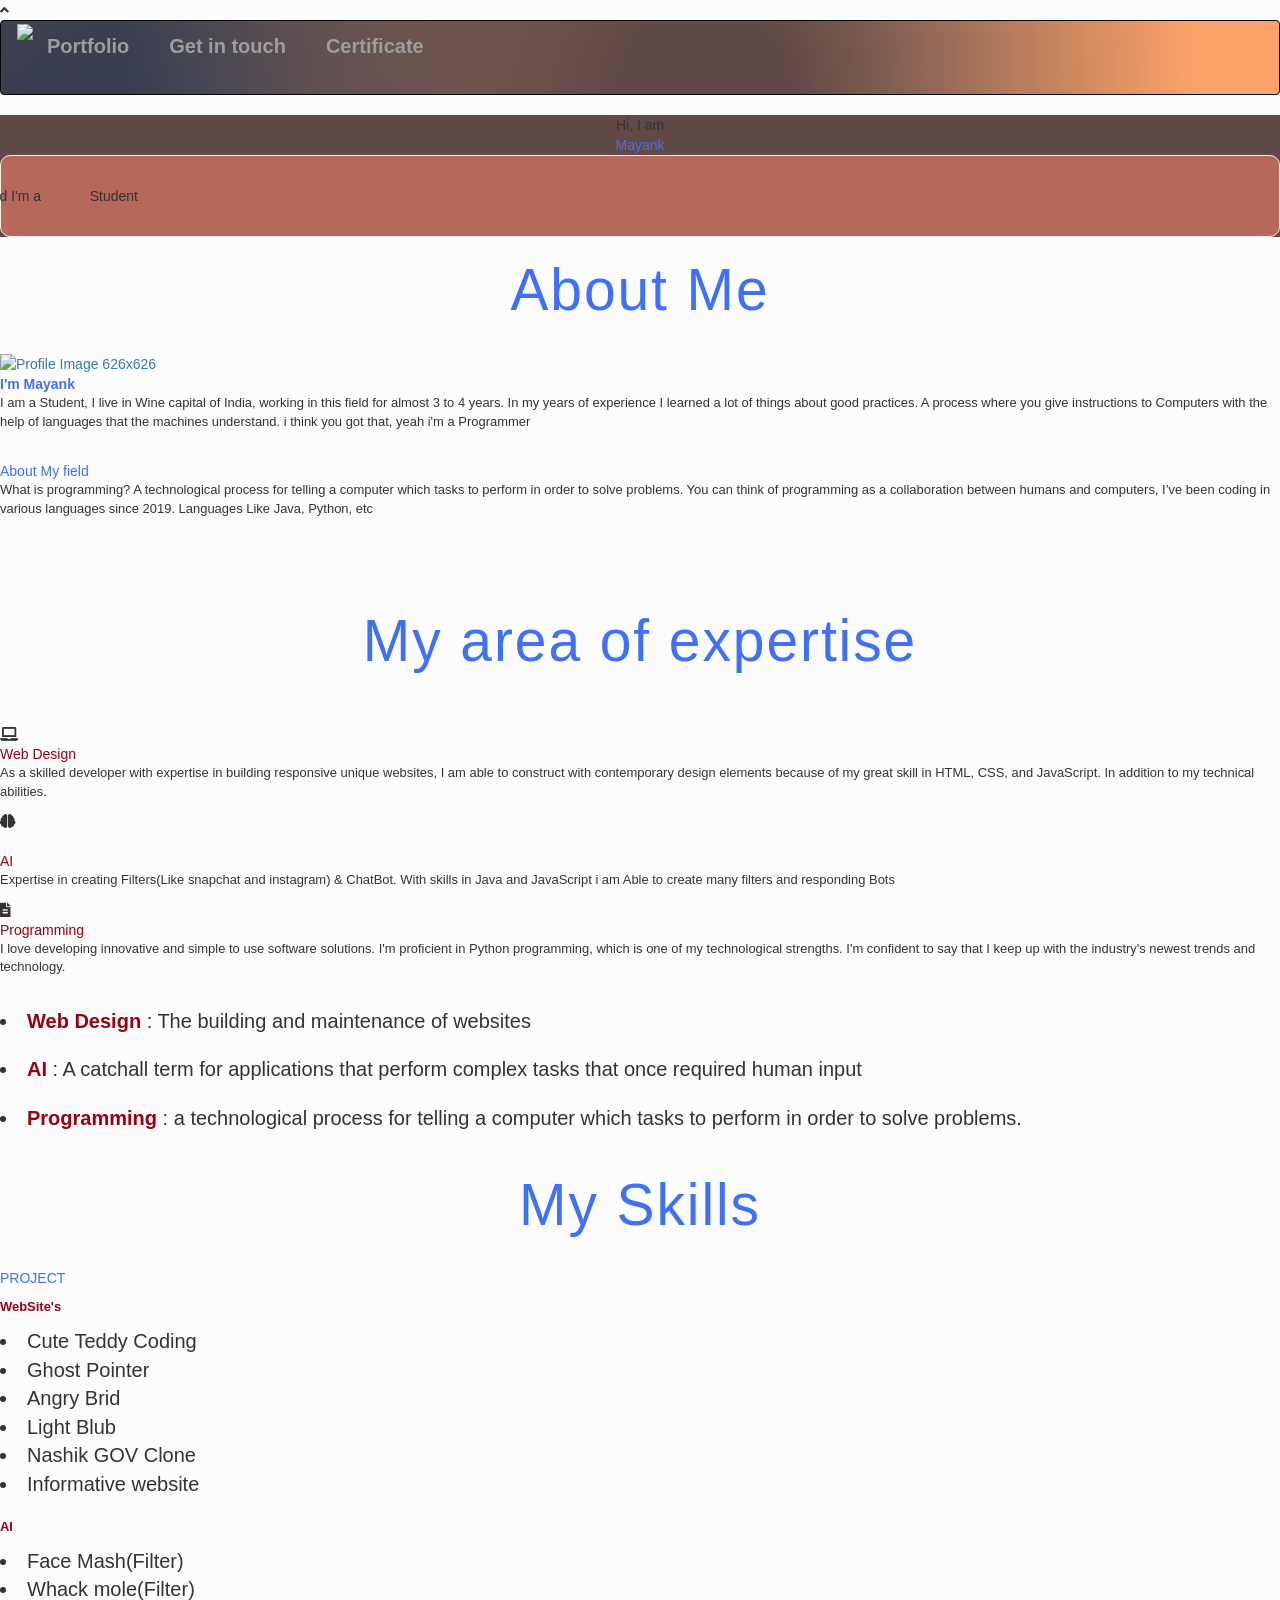
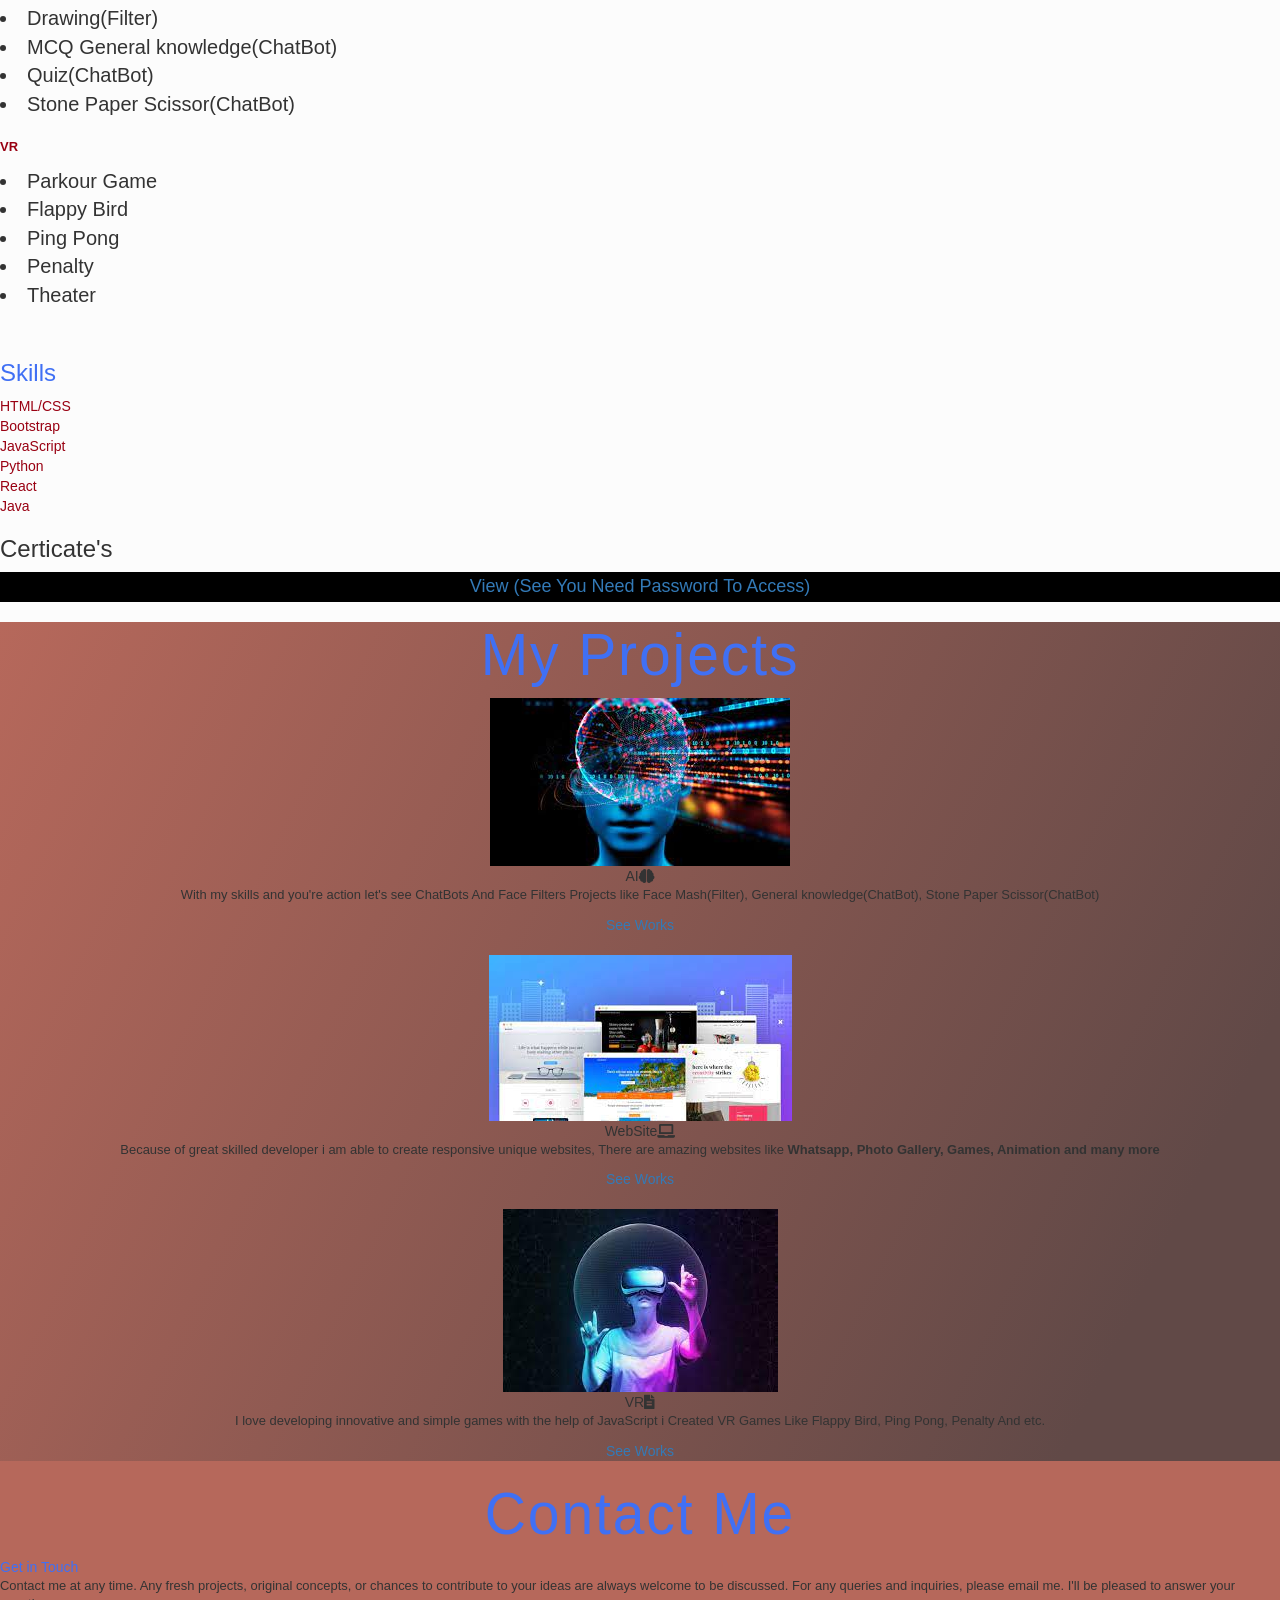
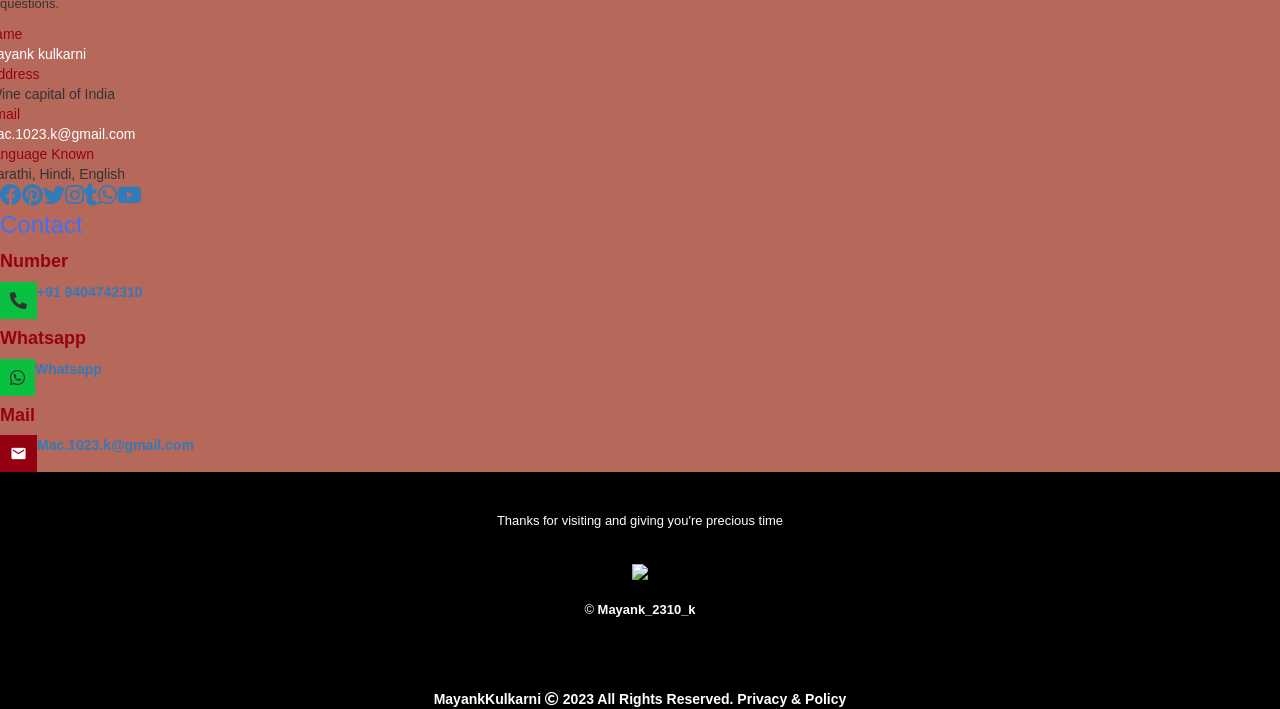
==== commit b3a8a382: "Index.html" ====
--- a/index.html
+++ b/index.html
@@ -1,732 +1,582 @@
 <!DOCTYPE html>
-<html lang="en">
+<html>
 
 <head>
-    <title>My Portfolio</title>
-    <meta charset="UTF-8">
-    <meta name="author" content="Mayank Kulkarni">
-    <meta name="viewport" content="width=device-width, initial-scale=1.0">
-    <link rel="stylesheet" href="/style.css">
-
-    <meta name="description" content="Create an image slider with HTML, CSS and JavaScript" />
-    <meta name="keywords" content="image slider, carousel, codepen, css, js" />
-
-    <!--bootstrap mob _ lap _ desk _ tab  -->
-    <link rel="stylesheet" href="https://maxcdn.bootstrapcdn.com/bootstrap/4.5.2/css/bootstrap.min.css">
-    <script src="https://ajax.googleapis.com/ajax/libs/jquery/3.5.1/jquery.min.js"></script>
-    <script src="https://cdnjs.cloudflare.com/ajax/libs/popper.js/1.16.0/umd/popper.min.js"></script>
-    <script src="https://maxcdn.bootstrapcdn.com/bootstrap/4.5.2/js/bootstrap.min.js"></script>
-
-    <link rel="stylesheet" href="https://cdnjs.cloudflare.com/ajax/libs/font-awesome/6.5.0/css/all.min.css"
-        integrity="sha512-Avb2QiuDEEvB4bZJYdft2mNjVShBftLdPG8FJ0V7irTLQ8Uo0qcPxh4Plq7G5tGm0rU+1SPhVotteLpBERwTkw=="
-        crossorigin="anonymous" referrerpolicy="no-referrer" />
-
-    <!--for icons   -->
-    <script src="https://kit.fontawesome.com/2389a535bb.js" crossorigin="anonymous"></script>
-    <link rel="stylesheet" href="https://cdnjs.cloudflare.com/ajax/libs/font-awesome/5.15.3/css/all.min.css">
-
+     
+    
+    <meta charset="utf-8">
+    <link href="https://unpkg.com/aos@2.3.1/dist/aos.css" rel="stylesheet">
+    <meta name="viewport" content="width=device-width">
+
+    <link rel="stylesheet" href="https://cdnjs.cloudflare.com/ajax/libs/font-awesome/4.7.0/css/font-awesome.min.css">
+
+    <link href="https://fonts.googleapis.com/icon?family=Material+Icons" rel="stylesheet">
+
+    <link rel="stylesheet" href="https://maxcdn.bootstrapcdn.com/bootstrap/3.4.1/css/bootstrap.min.css">
+
+    <script src="https://cdnjs.cloudflare.com/ajax/libs/libphonenumber-js/1.10.52/libphonenumber-js.min.js"></script>
+<script src="https://ajax.googleapis.com/ajax/libs/jquery/3.6.3/jquery.min.js"></script>
+
+    <link href="https://fonts.cdnfonts.com/css/bahnschrift" rel="stylesheet">
+
+    <link rel="stylesheet" href="https://use.fontawesome.com/releases/v5.5.0/css/all.css"
+        integrity="sha384-B4dIYHKNBt8Bc12p+WXckhzcICo0wtJAoU8YZTY5qE0Id1GSseTk6S+L3BlXeVIU" crossorigin="anonymous">
+
+    <script src="https://maxcdn.bootstrapcdn.com/bootstrap/3.4.1/js/bootstrap.min.js"></script>
+
+    <link rel="stylesheet" href="https://cdnjs.cloudflare.com/ajax/libs/font-awesome/4.7.0/css/font-awesome.min.css">
+
+    <link href="https://fonts.googleapis.com/css2?family=Skranji:wght@700&display=swap" rel="stylesheet">
+
+    <link href="https://cdnjs.cloudflare.com/ajax/libs/font-awesome/4.7.0/css/font-awesome.min.css" rel="stylesheet" />
+
+    <link rel="stylesheet" href="//maxcdn.bootstrapcdn.com/font-awesome/4.7.0/css/font-awesome.min.css" />
+
+    <title>Mayank Kulkarni</title>
+    <link href="style.css" rel="stylesheet" type="text/css" />
+    <link href='https://fonts.googleapis.com/css?family=Open+Sans|Maven+Pro:500' rel='stylesheet' type='text/css'>
+
+    <link rel="stylesheet" href="https://cdnjs.cloudflare.com/ajax/libs/font-awesome/5.15.3/css/all.min.css" />
+
+
+
+
+
+    <!-- on search google photo -->
+    <meta property="og:image" content="/logo3.png">
+    <link rel="shortcut icon" type="x-icon" href="/logo3.png">
+    <script type="application/ld+json">
+{
+    "@context": "http://schema.org",
+    "@type": "Organization",
+    "url": "https://mayankkulkarni.online/",
+    "logo": "/logo3.png"
+}
+</script>
+
+
+    
+
+    
+    
+    <meta http-equiv="X-UA-Comtible" content="IE-edge">
+    <!--right click button disable  -->
+    <script language=JavaScript>
+        var message = "Function Disabled";
+
+        function rtclickcheck(keyp) {
+            if (navigator.appName == "Netscape" && keyp.which == 3) {alert(message); return false;}
+
+            if (navigator.appVersion.indexOf("MSIE") != -1 && event.button == 2) {alert(message); return false;}
+        }
+        document.onmousedown = rtclickcheck;
+    </script>
+    <!-- gooogle analytics -->
+    <!-- Google tag (gtag.js) -->
+    <script async src="https://www.googletagmanager.com/gtag/js?id=G-9GVFBGLLYS"></script>
+    <script>
+        window.dataLayer = window.dataLayer || [];
+        function gtag() {dataLayer.push(arguments);}
+        gtag('js', new Date());
+
+        gtag('config', 'G-9GVFBGLLYS');
+    </script>
 </head>
 
-<body>
-    <script src="/javascript/script.js"></script>
-
-    <!-- loader -->
-    <!-- <div class="content">
-      <img src="https://picsum.photos/300/300/?random" />
-    </div> -->
-
-    <div class="loader-wrapper">
-        <span class="loader"><span class="loader-inner"></span></span>
+
+
+   
+
+
+
+<body style="width: 100%;">
+
+<!-- chatbotai -->
+    <!-- <script async src="https://chatbot-dist.s3.us-east-2.amazonaws.com/chatbot/v2_build_chatbot.js" chatbotId="56b2ed7a-5e82-4dec-bb42-be054b0f6ff9" ></script> -->
+
+<!--Animation link  -->
+    <script src="https://unpkg.com/aos@2.3.1/dist/aos.js"></script>
+    <script>
+        AOS.init(); 
+    </script>
+    <!-- Scroll Button -->
+    <div class="scroll-up-btn">
+        <i class="fas fa-angle-up"></i>
     </div>
-
-    <script>
-        $(window).on("load", function () {
-            $(".loader-wrapper").fadeOut("slow");
-        });
-    </script>
-    <!-- loader ends -->
-
-
-    <nav class="navbar navbar-expand-md">
-        <!-- Brand -->
-        <img class="nav-image" src="/image/logo-black.png" <a class="navbar-brand" href="#"></a>
-
-        <!-- Toggler/collapsible button -->
-        <button style="color:black;" class="navbar-toggler" type="button" data-toggle="collapse"
-            data-target="#collapsibleNavbar">
-            <i class="fa-solid fa-bars"></i>
-        </button>
-
-        <!-- Navbar links -->
-        <div class="collapse navbar-collapse" id="collapsibleNavbar" style="color:black;">
-            <ul class="navbar-nav">
-                <li class="nav-item">
-                    <a class="nav-link" href="/h t m l/4 0 4.html">Home</a>
-                </li>
-                <li class="nav-item">
-                    <a class="nav-link" href="/h t m l/4 0 4.html">Projects</a>
-                </li>
-                <!-- <li class="nav-item">
-                    <a class="nav-link" href="/404.html">Blog</a>
-                </li> -->
-                <li class="nav-item">
-                    <a class="nav-link" href="/h t m l/4 0 4.html">Resume</a>
-                </li>
-                <li class="nav-item">
-                    <a class="nav-link" href="/h t m l/4 0 4.html">Contact</a>
-                </li>
-                <li class="nav-item" style="text-align: center;">
-                    <a class="nav-link" href="/h t m l/4 0 4.html"
-                        style="background-color: black;border-radius: 25%;padding:4px 20px;color:white;"><b>Hire</b></a>
-                </li>
-            </ul>
+    <!--Scroll Button:ENDs -->
+
+
+
+    <!--NAV BAR(Top hearder)  -->
+    <nav class="navbar navbar-inverse" style="background-color: transparent;height: 75px;">
+        <div class="container-fluid">
+            <div class="navbar-header">
+                <button type="button" class="navbar-toggle" data-toggle="collapse" data-target="#myNavbar">
+                    <span class="icon-bar"></span>
+                    <span class="icon-bar"></span>
+                    <span class="icon-bar"></span>
+                </button>
+                <a href="#"> <img src="1684140478633-thumbnail.jpeg" width="10%"
+                        style="margin-top: -3.5%;margin-left: 9%;"></a>
+            </div>
+
+            <div class="collapse navbar-collapse" id="myNavbar" style="">
+                <ul class="nav navbar-nav">
+                    <li id="pp"><a href="#projects" class="text11"><b id="pp">Portfolio</b></a></li>
+                    <li><a href="#contact" class="text12"><b>Get in touch</b></a></li>
+                    <li><a href="/certificate/password.html" class="text12"><b>Certificate</b></a></li>
+                </ul>
+            </div>
         </div>
     </nav>
-    <!--a  -->
-    <div id="hideDiv">
-        Announcement : This Website Is In Under Development
-    </div>
-
-
-    <header>
-
-        <!-- Video from coverr.co -->
-        <!-- <video class="video-bg" autoplay muted loop>
-            <source src="/video/VID_20231202_081015~2.mp4" type="video/mp4" />
-            <source src="/video/VID_20231202_081015~2.mp4" type="video/webm" />
-        </video> -->
-        <div class="slider-overflow">
-            <div class="container-slider">
-
-                <div class="slide-slider">
-
-
-                    <!-- <div class="item-slider" style="background-image: url(/image/head.jpg);">
-                    <div class="content-slider">
-                        <div class="name">Switzerland</div>
-                        <div class="des">Black color wow</div>
-                        <button>Web-Developer</button>
-                    </div>
-                </div> -->
-                    <div class="item-slider" style="background-image: url(/image/head2.jpg);">
-                        <div class="content-slider">
-                            <div class="name">AI</div>
-                            <div class="des">Machine Learning</div>
-                            <button>Artificial Intelligence</button>
-                        </div>
-                    </div>
-                    <div class="item-slider" style="background-image: url(/image/head3.jpg);">
-                        <div class="content-slider">
-                            <div class="name">VR</div>
-                            <div class="des">3D Games</div>
-                            <button>Virtual Reality</button>
-                        </div>
-                    </div>
-                    <div class="item-slider" style="background-image: url(/image/head4.jpg);">
-                        <div class="content-slider">
-                            <div class="name">Python</div>
-                            <div class="des">Task Automation/Website/Software/etc</div>
-                            <button>Web-Developer</button>
-                        </div>
-                    </div>
-                    <div class="item-slider" style="background-image: url(/image/head5.jpg">
-                        <div class="content-slider">
-                            <div class="name">Web-Development</div>
-                            <div class="des">Front-End</div>
-                            <button>Web-Development Front-End</button>
-                        </div>
-                    </div>
-                    <div class="item-slider" style="background-image: url(/image/head6.jpg);">
-                        <div class="content-slider">
-                            <div class="name">Web-Development</div>
-                            <div class="des">Back-End</div>
-                            <button>Web-Development Back-End</button>
-                        </div>
-                    </div>
-                    <div class="item-slider" style="background-image: url(/image/head6.jpeg);">
-                        <div class="content-slider">
-                            <div class="name">Java</div>
-                            <div class="des">Chat Bot</div>
-                            <!-- <button>Web-Developer</button> -->
-                        </div>
-                    </div>
-                    <div class="item-slider" style="background-image: url(/image/head7.jpeg);">
-                        <div class="content-slider">
-                            <div class="name">Js</div>
-                            <div class="des">Website/AI/etc</div>
-                            <button>JavaScript</button>
-                        </div>
-                    </div>
-                    <!-- <div class="item-slider" style="background-image: url(/image/head8.jpeg);">
-                    <div class="content-slider">
-                        <div class="name">Black Face</div>
-                        <div class="des">Black color wow</div>
-                        <button>Web-Developer</button>
-                    </div>
-                </div> -->
-
-                </div>
-
-                <div class="button-slider">
-                    <button class="prev"><i class="fa-solid fa-arrow-left"></i></button>
-                    <button class="next"><i class="fa-solid fa-arrow-right"></i></button>
-                </div>
-
-            </div>
-            <script>
-                let next = document.querySelector('.next')
-                let prev = document.querySelector('.prev')
-
-                next.addEventListener('click', function () {
-                    let items = document.querySelectorAll('.item-slider')
-                    document.querySelector('.slide-slider').appendChild(items[0])
-                })
-
-                prev.addEventListener('click', function () {
-                    let items = document.querySelectorAll('.item-slider')
-                    document.querySelector('.slide-slider').prepend(items[items.length - 1]) // here the length of items = 6
-                })
-
-
-                let autoSlideInterval;
-
-                function startAutoSlide() {
-                    autoSlideInterval = setInterval(function () {
-                        let items = document.querySelectorAll('.item-slider')
-                        document.querySelector('.slide-slider').appendChild(items[0])
-                    }, 3000); // Change the interval as needed (in milliseconds)
-                }
-
-                function stopAutoSlide() {
-                    clearInterval(autoSlideInterval);
-                }
-
-                // Start auto-slide when the page loads
-                startAutoSlide();
-
-                // Stop auto-slide when the user interacts with the slider
-                document.querySelector('.slide-slider').addEventListener('mouseover', stopAutoSlide);
-                document.querySelector('.slide-slider').addEventListener('mouseout', startAutoSlide);
-            </script>
-        </div>
-    </header>
-
-
-
-    <!-- about me -->
-    <section class="about-section">
-        <div class="container2-fluid p-0">
-            <div class="row no-gutters position-relative">
-                <div class="left-header d-none d-lg-block col-lg-3 col-xl-4">
-                    <div class="v-center-box d-flex align-items-end text-uppercase">
-                        <h2 class="mb-0">About Me</h2>
-                    </div>
-                </div>
-                <div class="col-lg-9 col-xl-8">
-                    <div class="main-content p-5">
-                        <div class="main-header mb-4">
-                            <h6 class="sub-heading text-uppercase d-block mb-2">Who I am</h6>
-                            <h1 class="main-heading d-inline-block text-uppercase pb-3 border-bottom">&lt; About &gt;
-                            </h1>
-                        </div>
-
-                        <div class="row mb-5">
-                            <div class="mb-5 mb-sm-4 col-md-4">
-                                <img src="/image/my-1.jpg" alt="Colorful Wall">
-                            </div>
-                            <div class="col-md-8">
-                                <div class="about__text mb-5 mb-sm-4 mb-md-4">
-                                    <h3>I'm Mayank</h3>
-                                    <p class="m-0">Passionate programmer and web developer with
-                                        a year of experience excelling in hackathons and refining
-                                        skills through workshops. Proven expertise in designing
-                                        dynamic web applications and overcoming coding
-                                        challenges. Eager to contribute to cutting-edge projects
-                                        in the evolving field of web development.</p>
-                                </div>
-                                <br>
-                                <div class="about__skills">
-                                    <h3>Skills</h3>
-                                    <div class="row no-gutters mb-0 mb-sm-4">
-
-                                        <div class="mb-4 mb-sm-0 pr-sm-3 col-sm-6">
-                                            <div class="media">
-                                                <svg xmlns="http://www.w3.org/2000/svg" height="16" width="12"
-                                                    viewBox="0 0 384 512">
-                                                    <!--!Font Awesome Free 6.5.1 by @fontawesome - https://fontawesome.com License - https://fontawesome.com/license/free Copyright 2023 Fonticons, Inc.-->
-                                                    <path
-                                                        d="M0 32l34.9 395.8L191.5 480l157.6-52.2L384 32H0zm308.2 127.9H124.4l4.1 49.4h175.6l-13.6 148.4-97.9 27v.3h-1.1l-98.7-27.3-6-75.8h47.7L138 320l53.5 14.5 53.7-14.5 6-62.2H84.3L71.5 112.2h241.1l-4.4 47.7z" />
-                                                </svg>/<svg xmlns="http://www.w3.org/2000/svg" height="16" width="16"
-                                                    viewBox="0 0 512 512">
-                                                    <!--!Font Awesome Free 6.5.1 by @fontawesome - https://fontawesome.com License - https://fontawesome.com/license/free Copyright 2023 Fonticons, Inc.-->
-                                                    <path
-                                                        d="M480 32l-64 368-223.3 80L0 400l19.6-94.8h82l-8 40.6L210 390.2l134.1-44.4 18.8-97.1H29.5l16-82h333.7l10.5-52.7H56.3l16.3-82H480z" />
-                                                </svg>
-                                                <div class="media-body">
-                                                    <h4 class="m-0">HTML/CSS</h4>
-                                                    <p class="m-0">
-                                                        HTML and CSS expert seamlessly blends design and
-                                                        functionality for visually stunning, responsive
-                                                        web experiences. Clean, semantic coding ensures
-                                                        optimal user engagement and navigation.</p>
-                                                </div>
-                                            </div>
-                                        </div>
-
-
-                                        <div class="mb-4 mb-sm-0 pr-sm-3 col-sm-6">
-                                            <div class="media">
-                                                <i class="fab fa-js-square icon-18 mr-3"></i>
-                                                <div class="media-body">
-                                                    <h4 class="m-0">Javascript</h4>
-                                                    <p class="m-0">Proficient in JavaScript, I harness its
-                                                        power to develop dynamic and interactive web
-                                                        applications. Expertise extends to utilizing
-                                                        frameworks like React for efficient and user-friendly
-                                                        interfaces.</p>
-                                                </div>
-                                            </div>
-                                        </div>
-
-
-                                    </div>
-
-                                    <div class="row no-gutters mb-0 mb-sm-4">
-                                        <div class="mb-4 mb-sm-0 pr-sm-3 col-sm-6">
-                                            <div class="media">
-                                                <i class="fa-brands fa-java icon-18 mr-3"></i>
-                                                <div class="media-body">
-                                                    <h4 class="m-0">Java</h4>
-                                                    <p class="m-0">Java expert specializing in efficient, reliable
-                                                        coding for robust and scalable applications. Proficient in
-                                                        implementing Java frameworks to streamline software development
-                                                        and enhance performance.</p>
-                                                </div>
-                                            </div>
-                                        </div>
-                                        <div class="mb-0 pl-sm-3 col-sm-6">
-                                            <div class="media">
-                                                <i class="fa-brands fa-python icon-18 mr-3"></i>
-                                                <div class="media-body">
-                                                    <h4 class="m-0">Python</h4>
-                                                    <p class="m-0">
-                                                        Proficient in Python, I leverage its versatility for diverse
-                                                        solutions, spanning web applications to data analysis, with
-                                                        expertise in building efficient and maintainable software
-                                                        systems using frameworks like Django.
-                                                    </p>
-                                                </div>
-                                            </div>
-                                        </div>
-
-
-                                    </div>
-                                </div>
-                            </div>
-                            <div style="margin:auto;margin-top: -5%;">
-                                <a href="/about.html" class="button b-red">Know More</a>
-                                <style>
-                                    .b-red,
-                                    .b-red {
-                                        background: rgba(234, 110, 72, 1);
-                                        background: -moz-linear-gradient(45deg, rgba(234, 110, 72, 1) 0%, rgba(188, 26, 99, 1) 100%);
-                                        background: -webkit-gradient(left bottom, right top, color-stop(0%, rgba(234, 110, 72, 1)), color-stop(100%, rgba(188, 26, 99, 1)));
-                                        background: -webkit-linear-gradient(45deg, rgba(234, 110, 72, 1) 0%, rgba(188, 26, 99, 1) 100%);
-                                        background: -o-linear-gradient(45deg, rgba(234, 110, 72, 1) 0%, rgba(188, 26, 99, 1) 100%);
-                                        background: -ms-linear-gradient(45deg, rgba(234, 110, 72, 1) 0%, rgba(188, 26, 99, 1) 100%);
-                                        background: linear-gradient(45deg, rgba(234, 110, 72, 1) 0%, rgba(188, 26, 99, 1) 100%);
-                                        filter: progid:DXImageTransform.Microsoft.gradient(startColorstr='#ea6e48', endColorstr='#bc1a63', GradientType=1);
-                                    }
-
-                                    .button {
-                                        display: inline-block;
-                                        position: relative;
-                                        border-radius: 3px;
-                                        text-decoration: none;
-                                        padding: .5em;
-                                        margin: .5em;
-                                        font-size: 2em;
-                                        font-weight: bold;
-                                        transition: all .5s;
-                                        -webkit-background-clip: text;
-                                        -webkit-text-fill-color: transparent;
-                                    }
-
-                                    .button:hover {
-                                        text-shadow: 0px 0px 0px rgba(255, 255, 255, .75);
-                                    }
-
-                                    .button:hover:after {
-                                        left: 100%;
-                                        top: 100%;
-                                        bottom: 100%;
-                                        right: 100%;
-                                    }
-
-                                    .button:before {
-                                        content: '';
-                                        display: block;
-                                        position: absolute;
-                                        left: 0;
-                                        top: 0;
-                                        bottom: 0;
-                                        right: 0;
-                                        z-index: -1;
-                                        border-radius: 5px;
-                                        transition: all .5s;
-                                    }
-
-                                    .button:after {
-                                        content: '';
-                                        display: block;
-                                        position: absolute;
-                                        left: 2px;
-                                        top: 2px;
-                                        bottom: 2px;
-                                        right: 2px;
-                                        z-index: -1;
-                                        border-radius: 5px;
-                                        transition: all .5s;
-                                    }
-
-                                    /*END BASE BUTTON*/
-                                    /*ROTATE*/
-                                    .rot-360-noscoop:hover {
-                                        filter: hue-rotate(360deg);
-                                        transform: rotate(360deg);
-                                    }
-
-                                    .rot-135:hover {
-                                        filter: hue-rotate(135deg);
-                                    }
-
-                                    .rot-90:hover {
-                                        filter: hue-rotate(90deg);
-                                    }
-
-                                    /*END ROTATE*/
-                                </style>
-                            </div>
-                        </div>
-
-                        <div class="about-data">
-                            <div class="row no-gutters pt-5 border-top">
-                                <div class="mb-4 mb-md-0 pr-sm-3 p-md-0 col-sm-6 col-md-3">
-                                    <div class="media">
-                                        <i class="fas fa-mug-hot icon-18 mr-2"></i>
-                                        <div class="media-body">
-                                            <p class="data-number m-0 font-weight-bold">5,000+</p>
-                                            <p class="m-0 text-uppercase">Cups of coffee/Tea</p>
-                                        </div>
-                                    </div>
-                                </div>
-
-                                <div class="mb-4 mb-md-0 pl-sm-3 p-md-0 col-sm-6 col-md-3">
-                                    <div class="media">
-                                        <i class="fas fa-code icon-18 mr-2"></i>
-                                        <div class="media-body">
-                                            <p class="data-number m-0 font-weight-bold">19,238+</p>
-                                            <p class="m-0 text-uppercase">Lines of code</p>
-                                        </div>
-                                    </div>
-                                </div>
-
-                                <div class="mb-4 mb-md-0 pr-sm-3 p-md-0 col-sm-6 col-md-3">
-                                    <div class="media">
-                                        <i class="fas fa-bus icon-18 mr-2"></i>
-                                        <div class="media-body">
-                                            <p class="data-number m-0 font-weight-bold">2,000+</p>
-                                            <p class="m-0 text-uppercase">Buses taken</p>
-                                        </div>
-                                    </div>
-                                </div>
-
-                                <div class="mb-4 mb-md-0 pl-sm-3 p-md-0 col-sm-6 col-md-3">
-                                    <div class="media">
-                                        <i class="far fa-smile-wink icon-18 mr-2"></i>
-                                        <div class="media-body">
-                                            <p class="data-number m-0 font-weight-bold">1,500+</p>
-                                            <p class="m-0 text-uppercase">Awkward winks</p>
-                                        </div>
-                                    </div>
-                                </div>
-                            </div>
-                        </div>
-                    </div>
-                </div>
+    <!--NAV BAR(Top hearder):ENDs;;;;;-->
+
+
+    <!-- Home -->
+    <section class="home" id="home">
+        <div class="max-width">
+            <div class="home-content">
+                <section class="w3-animate-top">
+                    <div class="text-1" data-aos="fade-up-right">Hi, I am</div>
+                    <div class="text-2" style="color: #4070f4;" data-aos="fade-up-right">Mayank</div>
+                    
+                    <div class="container" style="display: inline-flex;width: 100%;">
+                        <span class="text first-text" style="margin-left: -4%;">And I'm a </span>
+                        <span class="text sec-text" style="margin-left: 4%;">Freelancer</span>
+
+                        <script>
+                            const text = document.querySelector(".sec-text");
+                            const textLoad = () => {
+                                setTimeout(() => {
+                                    text.textContent = "Student";
+                                }, 0);
+                                setTimeout(() => {
+                                    text.textContent = "developer";
+                                }, 4000);
+
+                                setTimeout(() => {
+                                    text.textContent = "Coder";
+                                }, 8000);
+
+                                setTimeout(() => {
+                                    text.textContent = "Learner";
+                                }, 12000);
+                                setTimeout(() => {
+                                    text.textContent = "Seeker";
+                                }, 16000);
+                                setTimeout(() => {
+                                    text.textContent = "Reader";
+                                }, 20000);
+                                setTimeout(() => {
+                                    text.textContent = "Tutor";
+                                }, 24000);
+                                setTimeout(() => {
+                                    text.textContent = "Dreamer";
+                                }, 28000);
+                                setTimeout(() => {
+                                    text.textContent = "Naturalist";
+                                }, 32000);
+                                setTimeout(() => {
+                                    text.textContent = "Moon 😉";
+                                }, 36000);
+                            }
+                            textLoad();
+                            setInterval(textLoad, 40000);
+                        </script>
+
+                </section>
+                <!-- <a href="#">Hire me</a> -->
             </div>
         </div>
     </section>
-
-
-    <!--news   -->
-    <!-- <header class="headera" id="home">
-                            <div class="container flex" id="newsection2" style="">
-                                <div class="texta">
-                                    <h1 class="mb" style="" data-aos="zoom-out-right">
-
-                                        <span></span> Fitness<br>
-                                        <p style="font-size: 14px;color: #7faf27;">Unisex Gym</p>
-                                    </h1>
-
-                                    <p class="mb">
-                                    <h3 data-aos="fade-up" data-aos-duration="3000">Start Your Transformation Journey</h3><br>
-                                    <p data-aos="fade-up" data-aos-duration="3000">Get in shape and build strength at Hulk Fitness,<br> the
-                                        leading gym conveniently located at the centre of Nashik</p>
-                                    </p>
-                                </div>
-
-                                <div class="visual" data-aos="zoom-out-left" data-aos-duration="1800">
-                                    <img src="/image/black-face.jpeg" alt="" />
-                                </div>
-                            </div>
-                        </header>
-
-                        <style>
-
-                        </style> -->
-
-
-    <!--  -->
-
-    <!-- projects -->
-    <div class="projects">
-
-        <br>
-        <h1 class="main-heading d-inline-block text-uppercase pb-3 border-bottom">&lt; Projects &gt;
-        </h1>
-        <br>
-        <div class="product-container">
-
-
-
-
-            <div class="product-card">
-                <video class="miniiframe" autoplay muted loop height="250">
-                    <source src="/video/nasa-web.mp4" type="video/mp4" />
-                </video>
-                <h3 class="product-name">NASA Space App Challenge 2023</h3>
-                <p class="product-description">Hackathon</p>
-                <div class="product-price">
-                    <p class="des-background">HTML</p>
-                    <p class="des-background">CSS</p>
-                    <p class="des-background">JAVASCRIPT</p>
-                </div>
-                <!-- <button class="add-to-cart-button">Add to Cart</button> -->
-            </div>
-
-
-
-
-
-            <div class="product-card">
-                <video class="miniiframe" autoplay muted loop height="250">
-                    <source src="/video/Light-Bulbs.mp4" type="video/mp4" />
-                </video>
-                <h3 class="product-name">Blub Animation</h3>
-                <p class="product-description">Just For Learing </p>
-                <div class="product-price">
-                    <p class="des-background">HTML</p>
-                    <p class="des-background">CSS</p>
-                    <p class="des-background">JAVASCRIPT</p>
-                </div>
-                <!-- <button class="add-to-cart-button">Add to Cart</button> -->
-            </div>
-
-
-
-
-
-
-            <div class="product-card">
-                <video class="miniiframe" autoplay muted loop height="250">
-                    <source src="/video/Photo-Gallery.mp4" type="video/mp4" />
-                </video>
-                <h3 class="product-name">Photo Gallery</h3>
-                <p class="product-description">Fun</p>
-                <div class="product-price">
-                    <p class="des-background">HTML</p>
-                    <p class="des-background">CSS</p>
-                    <p class="des-background">JAVASCRIPT</p>
-                </div>
-                <!-- <button class="add-to-cart-button">Add to Cart</button> -->
-            </div>
-
-
-
-
-
-
-            <div class="product-card">
-                <video class="miniiframe" autoplay muted loop height="250">
-                    <source src="/video/Ghost-pointer.mp4" type="video/mp4" />
-                </video>
-                <h3 class="product-name">Ghost Pointer</h3>
-                <p class="product-description">Pointer Property</p>
-                <div class="product-price">
-                    <p class="des-background">HTML</p>
-                    <p class="des-background">CSS</p>
-                    <p class="des-background">JAVASCRIPT</p>
-                </div>
-                <!-- <button class="add-to-cart-button">Add to Cart</button> -->
-            </div>
-
-
-
-
-
-            <div class="product-card">
-                <video class="miniiframe" autoplay muted loop height="250">
-                    <source src="/video/Cutiess.mp4" type="video/mp4" />
-                </video>
-                <h3 class="product-name">Teddy Animation</h3>
-                <p class="product-description">Teddy Listening music while coding</p>
-                <div class="product-price">
-                    <p class="des-background">HTML</p>
-                    <p class="des-background">CSS</p>
-                    <p class="des-background">JAVASCRIPT</p>
-                </div>
-
-                <!-- <button class="add-to-cart-button">Add to Cart</button> -->
-            </div>
-
-
-
-
-        </div>
-
-    </div>
-    <!-- End #projects -->
-
-
-
-
-
-
-
-
-
-
-
-
-
-
-
-    <!--contact form  -->
-    <!-- connecting to google sheet -->
-    <section id="contact">
-        <div class="contact-box">
-            <div class="contact-links">
-                <h2>CONTACT</h2>
-                <div class="links">
-                    <ul class="wrapper">
-                        <!-- <li class="icon facebook">
-                            <span class="tooltip">Facebook</span>
-                            <span><i class="fab fa-facebook-f"></i></span>
-                        </li> -->
-                        <!-- <li class="icon twitter">
-                            <span class="tooltip">Twitter</span>
-                            <span><i class="fab fa-twitter"></i></span>
-                        </li> -->
-                        <li class="icon instagram">
-                            <span class="tooltip">Instagram</span>
-                            <span><i class="fab fa-instagram"></i></span>
-                        </li>
-                        <li class="icon github">
-                            <span class="tooltip">Github</span>
-                            <span><i class="fab fa-github"></i></span>
-                        </li>
-                        <!-- <li class="icon youtube">
-                            <span class="tooltip">Youtube</span>
-                            <span><i class="fab fa-youtube"></i></span>
-                        </li> -->
-                    </ul>
-                </div>
-            </div>
-            <div class="contact-form-wrapper">
-                <form method="post"
-                    action="https://script.google.com/macros/s/AKfycbz3RBZ1AFLpLru2AJV7ikt9gxumPbgsKkBOf5SFwBavPl4-Lk7_MYKRC795fRCeOEGv/exec"
-                    name="contact-form">
-                    <p style="color:#b6685b ;">*All Fills Are Required</p>
-                    <div class="form-item">
-                        <input type="text" name="your-name" required>
-                        <label>Name:</label>
-                    </div><br>
-                    <div class="form-item">
-                        <input type="text" name="your-number" required>
-                        <label>Number:</label>
-                    </div><br>
-                    <div class="form-item">
-                        <input type="email" name="your-email" required>
-                        <label>Email:</label>
-                    </div><br>
-                    <div class="form-item">
-                        <textarea class="" name="message" required></textarea>
-                        <label>Message:</label>
-                    </div><br>
-                    <button class="loading-button" type="submit"><span>Send</span></button>
-
-                    <script>const button = document.getElementsByClassName("loading-button")[0];
-                        button.addEventListener("click", function () {
-                            button.classList.add("loading");
-                            // simulate getting something from the server
-                            setTimeout(function () {
-                                button.classList.remove("loading");
-                                button.classList.add("success");
-
-                                setTimeout(function () {
-                                    button.classList.remove("success");
-                                }, 2000);
-                            }, 3000);
-                        });</script>
-                </form>
+    <!--Home:ENDs;;;;;  -->
+
+    <!--  About  -->
+    <section class="about" id="about">
+        <div class="max-width">
+            <h2 class="title" style="color: #4070f4;">About Me</h2><br>
+            <div class="about-content">
+                <div class="column left">
+                    <a href="#"><img src="WhatsApp Image 2023-04-11 at 15.35.03.jpeg" alt="Profile Image 626x626"></a>
+                </div>
+                <div class="column right">
+                    <div class="text"><b style="color:#4070f4 ;">I'm Mayank</b> <span class="typing-2"></span></div>
+                    <p>I am a Student, I live in Wine capital of India, working in this field for
+                        almost 3 to 4 years. In my years of experience I learned
+                        a lot of things about good practices.
+                        A process where you give instructions to Computers with the help of
+                        languages that the machines understand. i think you got that, yeah i'm a Programmer</p>
+                    <br>
+                    <div class="text" style="color:#4070f4 ;">
+                        About My field
+                    </div>
+                    <p>What is programming? A technological process for telling a computer which tasks to perform in
+                        order to solve problems. You can think of programming as a collaboration between humans and
+                        computers, I’ve been coding in various languages since 2019. Languages Like Java, Python, etc
+                    </p>
+
+                    <!-- <a href="#link" target="blank">Download CV</a> -->
+                </div>
+            </div>
+        </div><br><br><br>
+    </section>
+    <!--About:ENDs;;;;;  -->
+
+    <!-- Services -->
+    <section class="services" id="services" style="">
+        <div class="max-width">
+            <h2 class="title" style="color:#4070f4 ;">
+                My area of expertise
+            </h2><br><br>
+            <div class="serv-content">
+                <div class="card" id="hey">
+                    <div class="box">
+                        <i class="fa fa-laptop"></i>
+                        <div class="text" style="color:#990012;">Web Design</div>
+                        <p>As a skilled developer with expertise in building responsive unique websites, I am able to
+                            construct with contemporary design elements because of my great skill in HTML, CSS, and
+                            JavaScript. In addition to my technical abilities.</p>
+                    </div>
+                </div>
+                <div class="card" id="hey">
+                    <div class="box">
+                        <i class='fas fa-brain'></i><br><br>
+                        <div class="text" style="color:#990012;">AI</div>
+                        <p>Expertise in creating Filters(Like snapchat and instagram) & ChatBot. With skills in
+                            Java and JavaScript i am Able to create many filters and responding Bots</p>
+                    </div>
+                </div>
+                <div class="card" id="hey">
+                    <div class="box">
+                        <i class="fa fa-file-text"></i>
+                        <div class="text" style="color:#990012;">Programming</div>
+                        <p>I love developing innovative and simple to use software solutions. I'm proficient in
+                            Python programming, which is one of my technological strengths. I'm confident to say that I
+                            keep up with the industry's newest trends and technology.</p>
+                    </div>
+                </div>
+            </div>
+        </div><br>
+        <li class="project" id="points" style=""><b style="color:#990012;">Web Design</b> : The building and maintenance
+            of websites</li><br>
+        <li class="project" id="points" style><b style="color:#990012;">AI</b> : A catchall term for applications that
+            perform complex tasks that
+            once required human input</li><br>
+        <li class="project" id="points" style=""><b style="color:#990012;">Programming</b> : a technological process for
+            telling a computer which
+            tasks to perform in order to solve problems.</li><br>
+    </section>
+    <!-- Services:ENDs;;;;; -->
+
+    <!-- Skills -->
+    <section class="skills" id="skills">
+        <div class="max-width">
+            <h2 class="title" style="color:#4070f4 ;">My Skills</h2>
+            <div class="skills-content">
+                <div class="column left">
+
+                    <br>
+                    <div class="text" style="color:#4070f4 ;">PROJECT</div>
+
+                    <p>
+                    <p style="color:#990012 ;"><b>WebSite's</b></p>
+                    <li class="project">Cute Teddy Coding</li>
+                    <li class="project">Ghost Pointer</li>
+                    <li class="project">Angry Brid</li>
+                    <li class="project">Light Blub</li>
+                    <li class="project">Nashik GOV Clone</li>
+                    <li class="project">Informative website</li>
+                    <br>
+                    <p style="color:#990012 ;"><b>AI</b></p>
+                    <li class="project">Face Mash(Filter)</li>
+                    <li class="project">Whack mole(Filter)</li>
+                    <li class="project">Drawing(Filter)</li>
+                    <li class="project">MCQ General knowledge(ChatBot)</li>
+                    <li class="project">Quiz(ChatBot)</li>
+                    <li class="project">Stone Paper Scissor(ChatBot) </li>
+                    <br>
+                    <p style="color:#990012 ;"><b>VR</b></p>
+                    <li class="project">Parkour Game</li>
+                    <li class="project">Flappy Bird</li>
+                    <li class="project">Ping Pong</li>
+                    <li class="project">Penalty</li>
+                    <li class="project">Theater</li>
+                    </p>
+
+                    <br>
+
+
+                </div>
+                <div class="column right">
+                    <div>
+                        <h3 style="color:#4070f4 ;">Skills</h3>
+                    </div>
+                    <div class="bars">
+                        <div class="info" style="color:#990012 ;">
+                            <span>HTML/CSS
+                            </span>
+                        </div>
+                        <div class="line html"></div>
+                    </div>
+
+                    <div class="bars">
+                        <div class="info" style="color:#990012 ;">
+                            <span>Bootstrap</span>
+
+                        </div>
+                        <div class="line bootstrap"></div>
+                    </div>
+
+                    <div class="bars">
+                        <div class="info" style="color:#990012 ;">
+                            <span>JavaScript</span>
+
+                        </div>
+                        <div class="line js"></div>
+                    </div>
+
+
+
+                    <div class="bars">
+                        <div class="info" style="color:#990012 ;">
+                            <span>Python</span>
+
+                        </div>
+                        <div class="line python"></div>
+                    </div>
+
+                    <div class="bars">
+                        <div class="info" style="color:#990012 ;">
+                            <span>React</span>
+
+                        </div>
+                        <div class="line react"></div>
+                    </div>
+
+                    <div class="bars">
+                        <div class="info" style="color:#990012 ;">
+                            <span>Java
+                            </span>
+                        </div>
+                        <div class="line java"></div>
+                    </div>
+                    <div>
+                        <h3>Certicate's</h3>
+                        <a href="/certificate/password.html">
+                            <h4 style="text-align: center; background-color: black;padding:5px 5px;cursor: pointer;">
+                                View (See You Need Password To Access)</h4>
+                        </a>
+                    </div>
+                </div>
             </div>
         </div>
     </section>
-
-    <script src="/javascript/Google Sheet.js"></script>
-
-
-    <!-- <blockquote class="instagram-media" data-instgrm-captioned data-instgrm-permalink="https://www.instagram.com/p/Ct6xo6lt3IQ/?utm_source=ig_embed&amp;utm_campaign=loading" data-instgrm-version="14" style=" background:#FFF; border:0; border-radius:3px; box-shadow:0 0 1px 0 rgba(0,0,0,0.5),0 1px 10px 0 rgba(0,0,0,0.15); margin: 1px; max-width:540px; min-width:326px; padding:0; width:99.375%; width:-webkit-calc(100% - 2px); width:calc(100% - 2px);"><div style="padding:16px;"> <a href="https://www.instagram.com/p/Ct6xo6lt3IQ/?utm_source=ig_embed&amp;utm_campaign=loading" style=" background:#FFFFFF; line-height:0; padding:0 0; text-align:center; text-decoration:none; width:100%;" target="_blank"> <div style=" display: flex; flex-direction: row; align-items: center;"> <div style="background-color: #F4F4F4; border-radius: 50%; flex-grow: 0; height: 40px; margin-right: 14px; width: 40px;"></div> <div style="display: flex; flex-direction: column; flex-grow: 1; justify-content: center;"> <div style=" background-color: #F4F4F4; border-radius: 4px; flex-grow: 0; height: 14px; margin-bottom: 6px; width: 100px;"></div> <div style=" background-color: #F4F4F4; border-radius: 4px; flex-grow: 0; height: 14px; width: 60px;"></div></div></div><div style="padding: 19% 0;"></div> <div style="display:block; height:50px; margin:0 auto 12px; width:50px;"><svg width="50px" height="50px" viewBox="0 0 60 60" version="1.1" xmlns="https://www.w3.org/2000/svg" xmlns:xlink="https://www.w3.org/1999/xlink"><g stroke="none" stroke-width="1" fill="none" fill-rule="evenodd"><g transform="translate(-511.000000, -20.000000)" fill="#000000"><g><path d="M556.869,30.41 C554.814,30.41 553.148,32.076 553.148,34.131 C553.148,36.186 554.814,37.852 556.869,37.852 C558.924,37.852 560.59,36.186 560.59,34.131 C560.59,32.076 558.924,30.41 556.869,30.41 M541,60.657 C535.114,60.657 530.342,55.887 530.342,50 C530.342,44.114 535.114,39.342 541,39.342 C546.887,39.342 551.658,44.114 551.658,50 C551.658,55.887 546.887,60.657 541,60.657 M541,33.886 C532.1,33.886 524.886,41.1 524.886,50 C524.886,58.899 532.1,66.113 541,66.113 C549.9,66.113 557.115,58.899 557.115,50 C557.115,41.1 549.9,33.886 541,33.886 M565.378,62.101 C565.244,65.022 564.756,66.606 564.346,67.663 C563.803,69.06 563.154,70.057 562.106,71.106 C561.058,72.155 560.06,72.803 558.662,73.347 C557.607,73.757 556.021,74.244 553.102,74.378 C549.944,74.521 548.997,74.552 541,74.552 C533.003,74.552 532.056,74.521 528.898,74.378 C525.979,74.244 524.393,73.757 523.338,73.347 C521.94,72.803 520.942,72.155 519.894,71.106 C518.846,70.057 518.197,69.06 517.654,67.663 C517.244,66.606 516.755,65.022 516.623,62.101 C516.479,58.943 516.448,57.996 516.448,50 C516.448,42.003 516.479,41.056 516.623,37.899 C516.755,34.978 517.244,33.391 517.654,32.338 C518.197,30.938 518.846,29.942 519.894,28.894 C520.942,27.846 521.94,27.196 523.338,26.654 C524.393,26.244 525.979,25.756 528.898,25.623 C532.057,25.479 533.004,25.448 541,25.448 C548.997,25.448 549.943,25.479 553.102,25.623 C556.021,25.756 557.607,26.244 558.662,26.654 C560.06,27.196 561.058,27.846 562.106,28.894 C563.154,29.942 563.803,30.938 564.346,32.338 C564.756,33.391 565.244,34.978 565.378,37.899 C565.522,41.056 565.552,42.003 565.552,50 C565.552,57.996 565.522,58.943 565.378,62.101 M570.82,37.631 C570.674,34.438 570.167,32.258 569.425,30.349 C568.659,28.377 567.633,26.702 565.965,25.035 C564.297,23.368 562.623,22.342 560.652,21.575 C558.743,20.834 556.562,20.326 553.369,20.18 C550.169,20.033 549.148,20 541,20 C532.853,20 531.831,20.033 528.631,20.18 C525.438,20.326 523.257,20.834 521.349,21.575 C519.376,22.342 517.703,23.368 516.035,25.035 C514.368,26.702 513.342,28.377 512.574,30.349 C511.834,32.258 511.326,34.438 511.181,37.631 C511.035,40.831 511,41.851 511,50 C511,58.147 511.035,59.17 511.181,62.369 C511.326,65.562 511.834,67.743 512.574,69.651 C513.342,71.625 514.368,73.296 516.035,74.965 C517.703,76.634 519.376,77.658 521.349,78.425 C523.257,79.167 525.438,79.673 528.631,79.82 C531.831,79.965 532.853,80.001 541,80.001 C549.148,80.001 550.169,79.965 553.369,79.82 C556.562,79.673 558.743,79.167 560.652,78.425 C562.623,77.658 564.297,76.634 565.965,74.965 C567.633,73.296 568.659,71.625 569.425,69.651 C570.167,67.743 570.674,65.562 570.82,62.369 C570.966,59.17 571,58.147 571,50 C571,41.851 570.966,40.831 570.82,37.631"></path></g></g></g></svg></div><div style="padding-top: 8px;"> <div style=" color:#3897f0; font-family:Arial,sans-serif; font-size:14px; font-style:normal; font-weight:550; line-height:18px;">View this post on Instagram</div></div><div style="padding: 12.5% 0;"></div> <div style="display: flex; flex-direction: row; margin-bottom: 14px; align-items: center;"><div> <div style="background-color: #F4F4F4; border-radius: 50%; height: 12.5px; width: 12.5px; transform: translateX(0px) translateY(7px);"></div> <div style="background-color: #F4F4F4; height: 12.5px; transform: rotate(-45deg) translateX(3px) translateY(1px); width: 12.5px; flex-grow: 0; margin-right: 14px; margin-left: 2px;"></div> <div style="background-color: #F4F4F4; border-radius: 50%; height: 12.5px; width: 12.5px; transform: translateX(9px) translateY(-18px);"></div></div><div style="margin-left: 8px;"> <div style=" background-color: #F4F4F4; border-radius: 50%; flex-grow: 0; height: 20px; width: 20px;"></div> <div style=" width: 0; height: 0; border-top: 2px solid transparent; border-left: 6px solid #f4f4f4; border-bottom: 2px solid transparent; transform: translateX(16px) translateY(-4px) rotate(30deg)"></div></div><div style="margin-left: auto;"> <div style=" width: 0px; border-top: 8px solid #F4F4F4; border-right: 8px solid transparent; transform: translateY(16px);"></div> <div style=" background-color: #F4F4F4; flex-grow: 0; height: 12px; width: 16px; transform: translateY(-4px);"></div> <div style=" width: 0; height: 0; border-top: 8px solid #F4F4F4; border-left: 8px solid transparent; transform: translateY(-4px) translateX(8px);"></div></div></div> <div style="display: flex; flex-direction: column; flex-grow: 1; justify-content: center; margin-bottom: 24px;"> <div style=" background-color: #F4F4F4; border-radius: 4px; flex-grow: 0; height: 14px; margin-bottom: 6px; width: 224px;"></div> <div style=" background-color: #F4F4F4; border-radius: 4px; flex-grow: 0; height: 14px; width: 144px;"></div></div></a><p style=" color:#c9c8cd; font-family:Arial,sans-serif; font-size:14px; line-height:17px; margin-bottom:0; margin-top:8px; overflow:hidden; padding:8px 0 7px; text-align:center; text-overflow:ellipsis; white-space:nowrap;"><a href="https://www.instagram.com/p/Ct6xo6lt3IQ/?utm_source=ig_embed&amp;utm_campaign=loading" style=" color:#c9c8cd; font-family:Arial,sans-serif; font-size:14px; font-style:normal; font-weight:normal; line-height:17px; text-decoration:none;" target="_blank">A post shared by @mayank_2310_k</a></p></div></blockquote> <script async src="//www.instagram.com/embed.js"></script> -->
-    <!-- 
-    <main class="subscribe">
-      <div class="subscribe-card">
-        <h2>Stay up to date!</h2>
-        <p>
-          Subscribe to our weekly newsletter for <br />
-          the latest news and tips.
-        </p>
-
-        <form class="form-email" action="https://formsubmit.co/mac.1023.k@gmail.com" method="POST">
-           
-             <input type="email" name="email" placeholder="Gmail" required>
-
-          <p role="alert" class="error-message">
-            *Please enter a valid email address!
-          </p>
-
-          <input type="submit" class="send-button" >
-
-        </form>
-      </div>
-    </main> -->
-
-
-
-
-
-
-
-
-
-
-
-
-
-
+    <!--Skills:ENDs;;;;;  -->
+
+
+    <!-- works -->
+    <section class="projects" id="projects" style="">
+        <div class="max-width">
+            <h2 class="title" style="color:#4070f4 ;">My Projects</h2>
+            <div class="carousel owl-carousel">
+                <div class="card" id="heyyyy">
+                    <div class="box">
+                        <a href="#"><img id="i"
+                                src="[data-uri]"
+                                alt="" style="background-size:-10% -10%;background-repeat:no-repeat;"></a>
+                        <div class="text">AI<i class='fas fa-brain'></i></div>
+                        <p style="">With my skills and you're action let's see ChatBots And Face Filters Projects like
+                            Face Mash(Filter), General knowledge(ChatBot),
+                            Stone Paper Scissor(ChatBot)</p>
+                        <a href="/ai/ai.html" class="bbbb" style="">See Works</a>
+                    </div>
+                </div>
+                <br>
+                <div class="card" id="heyyyy2">
+                    <div class="box">
+                        <a href="#"> <img id="i"
+                                src="[data-uri]"
+                                alt=""></a>
+                        <div class="text">WebSite<i class="fa fa-laptop"></i></div>
+                        <p>Because of great skilled developer i am able to create responsive unique websites, There are
+                            amazing websites
+                            like <b>Whatsapp, Photo Gallery, Games, Animation and many
+                                more</b></p>
+                        <a href="/web/WEb.html" class="bbbb" style="">See Works</a>
+                    </div>
+                </div>
+                <br>
+                <div class="card" id="heyyyy3">
+                    <div class="box">
+                        <a href="#"> <img id="i"
+                                src="[data-uri]"
+                                alt=""></a>
+                        <div class="text">VR<i class="fa fa-file-text"></i></div>
+                        <p>I love developing innovative and simple games with the help of JavaScript i Created VR Games
+                            Like Flappy Bird, Ping Pong, Penalty And etc.</p>
+                        <a href="/vr/vr.html" class="bbbb" style="">See Works</a>
+                    </div>
+                </div>
+
+            </div>
+        </div>
+    </section>
+    <!-- Works:ENDs;;;;; -->
+
+
+
+
+    <!-- Contact -->
+    <section class="contact" id="contact">
+        <div class="max-width">
+            <h2 class="title" style="color:#4070f4 ;">Contact Me</h2>
+            <div class="contact-content">
+                <div class="column left">
+                    <div class="text" style="color:#4070f4 ;">Get in Touch</div>
+                    <p>Contact me at any time. Any fresh projects, original concepts, or chances to contribute to your
+                        ideas are always welcome to be discussed. For any queries and inquiries, please email me. I'll
+                        be
+                        pleased to answer your questions.</p>
+                    <div class="icons">
+
+
+                        <div class="row">
+                            <i class="fa-solid fa-user-large"></i>
+                            <div class="info">
+                                <div class="head" style="color:#990012 ;">Name</div>
+                                <div class="sub-title"><a href="" style="text-decoration: none; color: #fff;">
+                                        Mayank kulkarni</a></div>
+                            </div>
+                        </div>
+
+
+                        <div class="row">
+                            <i class="fa-solid fa-location-dot"></i>
+                            <div class="info">
+                                <div class="head" style="color:#990012 ;">&nbsp;Address</div>
+                                <div class="sub-title">&nbsp;Wine capital of India</div>
+                            </div>
+                        </div>
+
+                        <div class="row">
+                            <div class="info">
+                                <div class="head" style="color:#990012 ;">Email</div>
+                                <div class="sub-title"><a style="text-decoration: none; color: #fff;">
+                                        mac.1023.k@gmail.com</a></div>
+                            </div>
+                        </div>
+
+                        <div class="row">
+                            <i class="bi bi-translate"></i>
+                            <div class="info">
+                                <div class="head" style="color:#990012 ;">Language Known</div>
+                                <div class="sub-title">Marathi, Hindi, English</div>
+                            </div>
+                        </div>
+                        <div class="wrapper">
+                            <!-- FaceBook -->
+                            <a href="#">
+                                <div class="bg-ico" id="facebook"><i class="fab fa-facebook social  facebook fa-3x"
+                                        style="font-size: 22px;"></i></div>
+                            </a>
+                            <!-- Pinterest -->
+                            <a href="https://pin.it/6mbSBpV">
+                                <div class="bg-ico" id="pinterest"><i class="fab fa-pinterest social  pinterest fa-3x"
+                                        style="font-size: 22px;"></i></div>
+                            </a>
+                            <!--Twitter  -->
+                            <a href="#">
+                                <div class="bg-ico" id="twitter"><i class="fab fa-twitter social  twitter fa-3x"
+                                        style="font-size: 22px;"></i></div>
+                            </a>
+                            <!-- Instagram -->
+                            <a href="https://www.instagram.com/mayank_2310_k/">
+                                <div class="bg-ico" id="instagram"><i class="fab fa-instagram social  instagram fa-3x"
+                                        style="font-size: 22px;"></i></div>
+                            </a>
+                            <!-- Tumlr -->
+                            <a href="https://www.tumblr.com/mayank2310k">
+                                <div class="bg-ico" id="tumblr"><i class="fab fa-tumblr social  tumblr fa-3x"
+                                        style="font-size: 22px;"></i></div>
+                            </a>
+
+                            <a href="https://wa.me/message/J325XJXJ6K37M1">
+                                <div class="bg-ico" id="whatsapp"><i class="fab fa-whatsapp social  whatsapp fa-3x"
+                                        style="font-size: 22px;"></i></div>
+                            </a>
+
+                            <a href="#">
+                                <div class="bg-ico" id="youtube"><i class="fab fa-youtube social  youtube fa-3x"
+                                        style="font-size: 22px;"></i></div>
+                            </a>
+                        </div>
+                    </div>
+                </div>
+
+
+                <div class="column right" id="rightsidecontact">
+                    <div class="text" style="font-size: 24px;color:#4070f4 ;">Contact</div>
+
+                    <div>
+                        <h4 style="color:#990012 ;"><b>Number</b></h4>
+                        <div style="display: inline-flex;" id="heykw">
+                            <i style="background-color: #0ac040;padding:10px 10px;font-size: 17px;opacity:1;  transform: rotate(90deg);"
+                                class="fa">&#xf095;</i><a href="tel:+91940474230" id="kk" style=""><b>+91
+                                    9404742310</b></a>
+                        </div>
+                    </div>
+
+
+                    <div>
+                        <h4 style="color:#990012 ;"><b>Whatsapp</b></h4>
+                        <div style="display: inline-flex;" id="heykw">
+                            <i class="fab fa-whatsapp"
+                                style="background-color: #0ac040;padding:10px 10px;font-size: 17px;opacity:1;"></i>
+
+                            <a id="kk" href="https://wa.me/message/J325XJXJ6K37M1"><b>Whatsapp</b></a>
+                        </div>
+                    </div>
+
+
+                    <div>
+                        <h4 style="color:#990012 ;"><b>Mail</b></h4>
+                        <div style="display: inline-flex;" id="heykk">
+                            <i class="material-icons"
+                                style="background-color:#940012;padding:10px 10px;font-size: 17px;color:white;opacity:1;">&#xe158;</i>
+
+
+                            <a id="kk" href="mailto:mac.1023.k@gmail.com"><b>Mac.1023.k@gmail.com</b></a>
+                            <br>
+                        </div>
+                    </div>
+                </div>
+
+            </div>
+
+        </div>
+    </section>
+    <!--Contact:ENDs;;;;; -->
+
+
+
+    <!-- Footer -->
+    <footer style="text-align:center;background:black;">
+        <br><br>
+        <p style="color:white;">Thanks for visiting and giving you're precious time</p>
+        <br>
+        <a href="#"><img src="1684140478633-thumbnail.jpeg" width="8%" id="hhh"></a><br><br>
+        <p style="color:white;"> &#169; <a><b style="color:white;">Mayank_2310_k</b></a></p>
+        <br><br><br>
+        <span style="color:white">
+
+            <a href="" style="color:white"> <b>MayankKulkarni </a> <span class="far fa-copyright"></span> 2023 All
+            Rights Reserved. Privacy
+            & Policy</b>
+        </span>
+    </footer>
+    <!--Footer:ENDs;;;;;  -->
 
 </body>
-
-
+<!-- Body:ENDs;;;;; -->
 
 </html>
